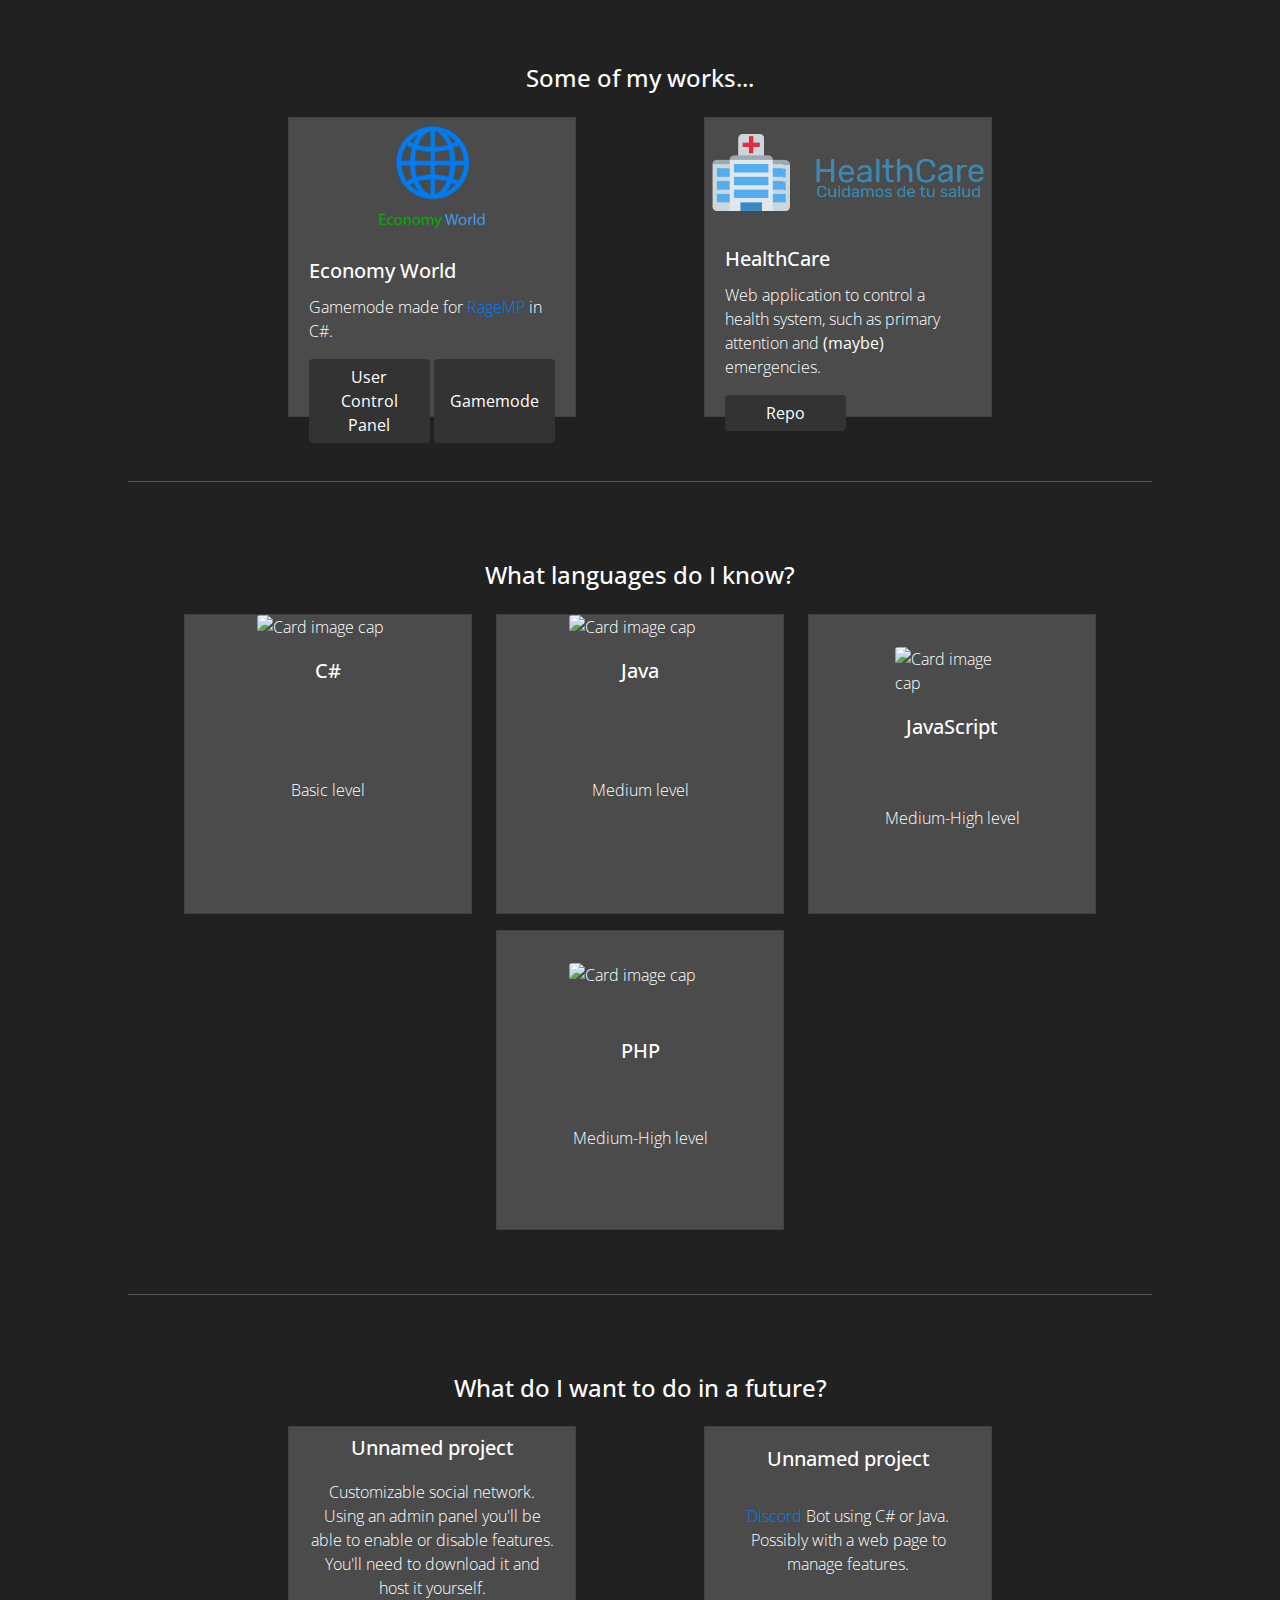
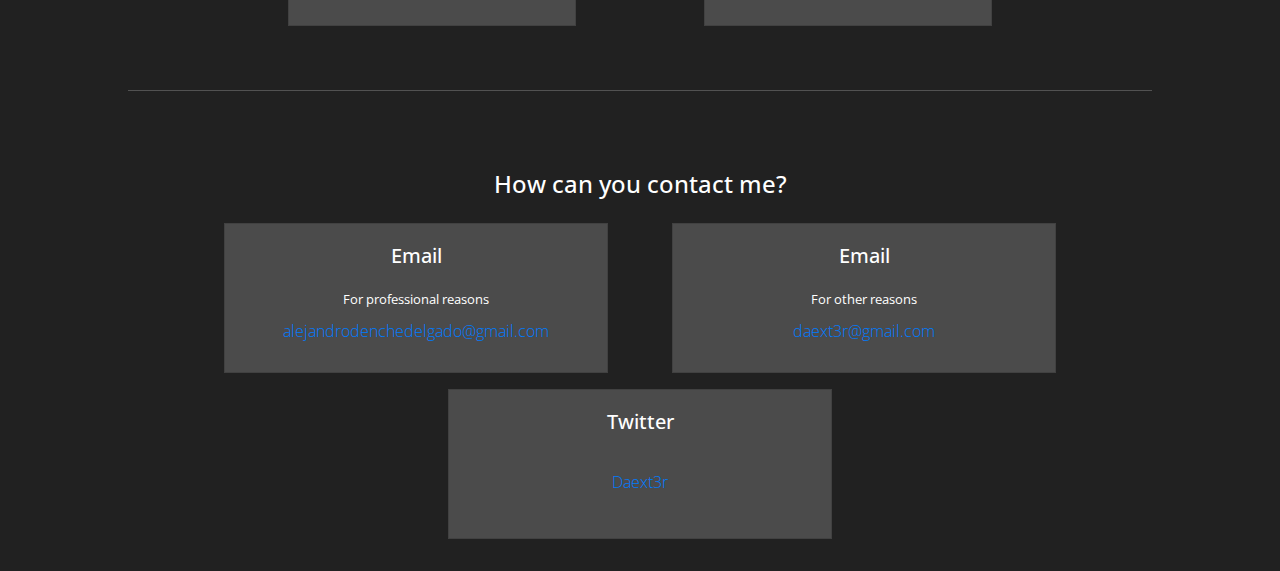
==== index.html @ b87055d0 "Modified responsive and added a contact section" ====
<!DOCTYPE html>
<html lang="en">

<head>
    <meta charset="UTF-8">
    <meta name="viewport" content="width=device-width, initial-scale=1.0">
    <meta http-equiv="X-UA-Compatible" content="ie=edge">
    <link href="https://fonts.googleapis.com/css?family=Open+Sans&display=swap" rel="stylesheet">
    <title>Alex D. - Daext3r</title>
    <!--jQuery library-->
    <script src="https://ajax.googleapis.com/ajax/libs/jquery/3.4.1/jquery.min.js"></script>

    <!--Bootstrap libraries-->
    <link rel="stylesheet" href="https://stackpath.bootstrapcdn.com/bootstrap/4.3.1/css/bootstrap.min.css"
        integrity="sha384-ggOyR0iXCbMQv3Xipma34MD+dH/1fQ784/j6cY/iJTQUOhcWr7x9JvoRxT2MZw1T" crossorigin="anonymous">
    <script src="https://cdnjs.cloudflare.com/ajax/libs/popper.js/1.14.7/umd/popper.min.js"
        integrity="sha384-UO2eT0CpHqdSJQ6hJty5KVphtPhzWj9WO1clHTMGa3JDZwrnQq4sF86dIHNDz0W1"
        crossorigin="anonymous"></script>

    <link rel="stylesheet" href="styles/styles.css">
</head>

<body>
    <div class="row">
        <h4 class="header">Some of my works...</h4>
        <div class="card work-card">
            <img class="card-img-top img-fluid" src="economyworld/img/EWLogo512.png" alt="Card image cap" id="ew-logo">
            <div class="card-body">
                <h5 class="card-title">Economy World</h5>
                <p class="card-text">Gamemode made for <a href="https://rage.mp">RageMP</a> in C#.</p>
                <a href="https://github.com/Daext3r/EconomyWorld-UCP" class="btn btn-primary">User Control Panel</a>
                <a href="https://github.com/Daext3r/EconomyWorld" class="btn btn-primary">Gamemode</a>
            </div>
        </div>

        <div class="card work-card">
            <img class="card-img-top img-fluid" src="img/hc-logo.png" alt="Card image cap" id="hc-logo">
            <div class="card-body">
                <h5 class="card-title">HealthCare</h5>
                <p class="card-text">Web application to control a health system, such as primary attention and
                    <b>(maybe)</b> emergencies.</p>
                <a href="https://github.com/Daext3r/HealthCare" class="btn btn-primary">Repo</a>
            </div>
        </div>
    </div>

    <div class="separator"></div>

    <div class="row">
        <h4 class="header">What languages do I know?</h4>
        <div class="card lang-card">
            <img class="card-img-top"
                src="https://upload.wikimedia.org/wikipedia/commons/thumb/4/4f/Csharp_Logo.png/245px-Csharp_Logo.png"
                alt="Card image cap">
            <div class="card-body">
                <h5 class="card-title">C#</h5>
                <p class="card-text">Basic level</p>
            </div>
        </div>

        <div class="card lang-card">
            <img class="card-img-top" src="https://i.blogs.es/8d2420/650_1000_java/1366_2000.png" alt="Card image cap">
            <div class="card-body">
                <h5 class="card-title">Java</h5>
                <p class="card-text">Medium level</p>
            </div>
        </div>

        <div class="card lang-card">
            <img class="card-img-top"
                src="https://upload.wikimedia.org/wikipedia/commons/thumb/9/99/Unofficial_JavaScript_logo_2.svg/1200px-Unofficial_JavaScript_logo_2.svg.png"
                alt="Card image cap" style="width: 40%; margin-top: 2em;">
            <div class="card-body">
                <h5 class="card-title">JavaScript</h5>
                <p class="card-text">Medium-High level</p>
            </div>
        </div>

        <div class="card lang-card">
            <img class="card-img-top"
                src="https://upload.wikimedia.org/wikipedia/commons/thumb/2/27/PHP-logo.svg/1200px-PHP-logo.svg.png"
                alt="Card image cap" style="margin-top: 2.0em; margin-bottom: 2em;">
            <div class="card-body">
                <h5 class="card-title">PHP</h5>
                <p class="card-text">Medium-High level</p>
            </div>
        </div>
    </div>

    <div class="separator"></div>

    <div class="row">
        <h4 class="d-block w-100 text-center">What do I want to do in a future?</h4>

        <div class="card project-card">
            <div class="card-body">
                <h5 class="card-title">Unnamed project</h5>
                <p class="card-text">Customizable social network. Using an admin panel you'll be able to enable or
                    disable features. You'll need to download it and host it yourself.</p>
            </div>
        </div>

        <div class="card project-card">
            <div class="card-body">
                <h5 class="card-title">Unnamed project</h5>
                <p class="card-text"><a href="https://discordapp.com">Discord</a> Bot using C# or Java. Possibly with a
                    web page to manage features.</p>
            </div>
        </div>
    </div>

    <div class="separator"></div>

    <div class="row">
        <h4 class="d-block w-100 text-center">How can you contact me?</h4>

        <div class="card contact-card">
            <div class="card-body">
                <h5 class="card-title">Email</h5>
                <small>For professional reasons</small>
                <p class="card-text">
                    <a href="mailto:alejandrodenchedelgado@gmail.com">alejandrodenchedelgado@gmail.com</a>
                </p>
            </div>
        </div>

        <div class="card contact-card">
            <div class="card-body">
                <h5 class="card-title">Email</h5>
                <small>For other reasons</small>
                <p class="card-text">
                    <a href="mailto:daext3r@gmail.com">daext3r@gmail.com</a>
                    
                </p>
            </div>
        </div>

        <div class="card contact-card">
            <div class="card-body">
                <h5 class="card-title">Twitter</h5>
                <p class="card-text">
                    <a href="https://twitter.com/Daext3r">Daext3r</a>
                </p>
            </div>
        </div>


    </div>
</body>

</html>
---- styles/styles.css ----
* {
    box-sizing: border-box;
    font-family: "Open Sans";
}

body {
    display: flex;
    align-items: center;
    justify-content: center;
    flex-wrap: wrap;
    height: 100vh;
    color: white;
    font-weight: lighter;
    background-color: #212121;
}

.row {
    display: flex;
    justify-content: space-evenly;
    align-items: center;
    width: 80vw;
    border-radius: 0.5em;
    flex-wrap: wrap;
    margin: 2em;
    padding: 2em;
}

.header {
    width: 100%;
    text-align: center;
}

.btn {
    width: 49%;
    display: flex;
    align-items: center;
    justify-content: center;
    flex-wrap: wrap;
    background-color: #333;
    border: 0;
}

.card-body {
    display: flex;
    justify-content: space-between;
    flex-wrap: wrap;
}

.card {
    width: 30%;
    margin-top: 1em;
    display: flex;
    align-items: center;
    background-color: #4b4b4b;
    border-radius: 0 !important;
}

img {
    display: block;
}

#ew-logo {
    width: 7em;
    margin: 0.3em;
}

#hc-logo {
    margin: 1em;
    width: 17em;
}

.lang-card, .project-card {
    display: flex;
    justify-content: center;
    align-items: center;
}

.lang-card img {
    width: 50%;
}

.work-card {
    height: 300px;
}

.lang-card .card-text, .lang-card .card-title, .project-card .card-text, .project-card .card-title {
    width: 100%;
    text-align: center;
    margin-bottom: 1em;
}

.lang-card {
    height: 300px;
}

.project-card {
    height: 200px;
}

.contact-card {
    display: flex;
    justify-content: center;
    align-items: center;
    height: 150px;
}

.contact-card h5 {
    width: 100%;
}

.contact-card small {
    width: 100%;
}

.contact-card .card-body,
.contact-card .card-text {
    width: 100%;
    text-align: center;
}
.separator {
    width: 80%;
    border-top: 1px solid rgb(82, 82, 82);
    height: 1em;
}


@media only screen and (max-width: 1420px) {
    .contact-card {
        width: 40%;
    }
}

@media only screen and (max-width: 1200px) {
    .card {
        width: 60% !important;
        margin-top: 1em;
    }
}

@media only screen and (max-width: 650px) {
    .card {
        width: 100% !important;
    }

    #hc-logo {
        width: 90% !important;
    }
}

@media only screen and (max-width: 470px) {
    .work-card {
        height: 400px;
    }
    .btn {
        width: 90%;
        margin-top: 1em;
    }
}

@media only screen and (min-width: 300px) and (max-width: 440px) {
    .project-card {
        height: 350px;
    }
}
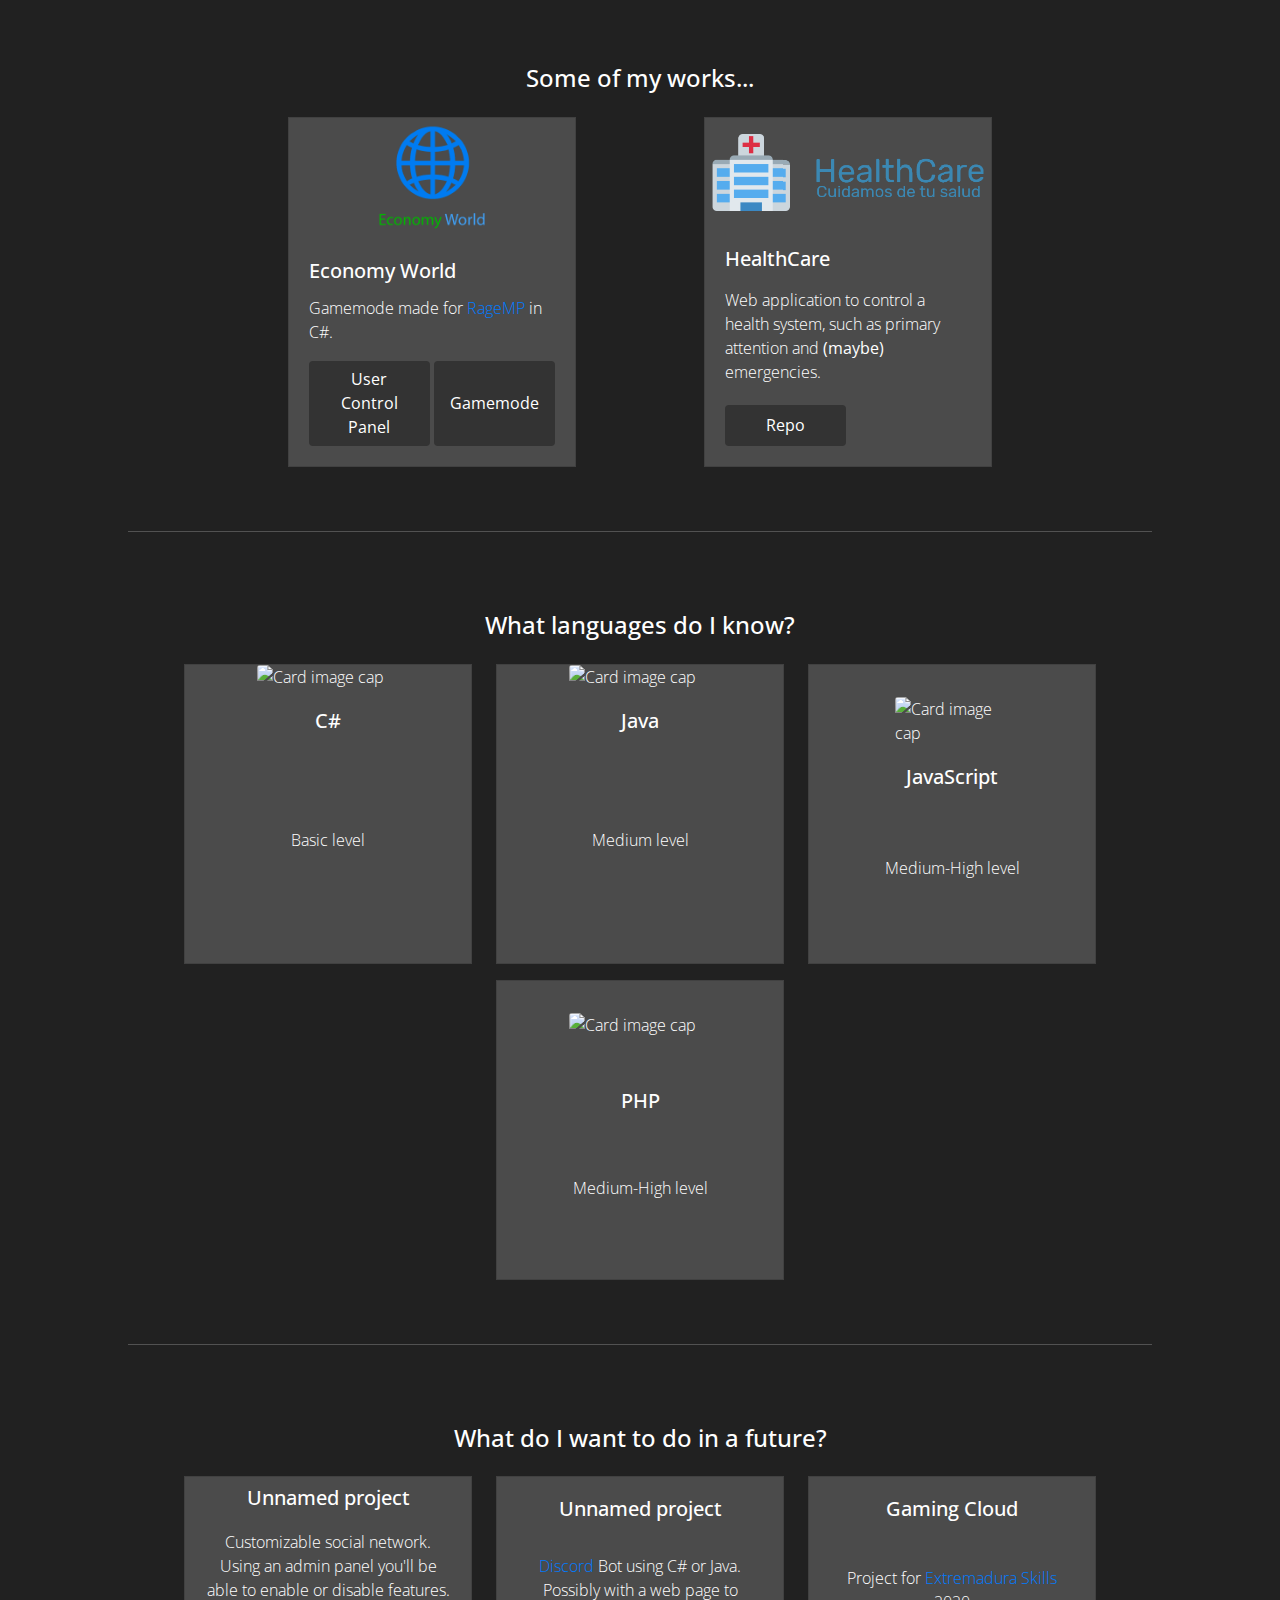
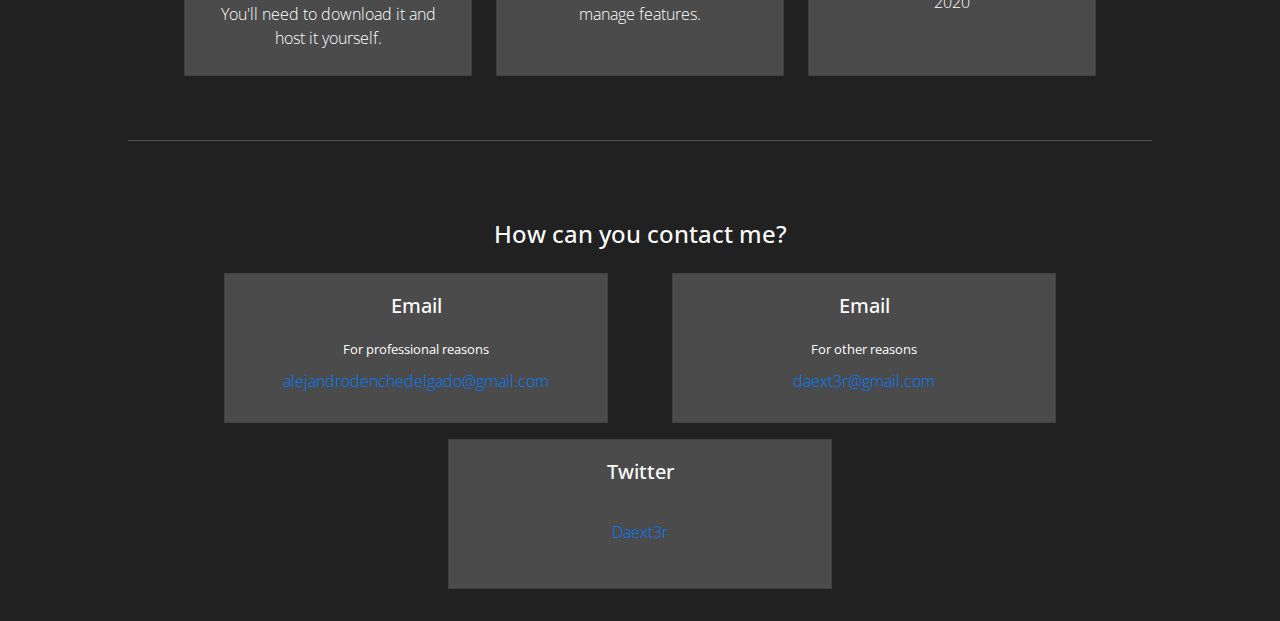
==== commit e54ac8d6: "Removed old files and created a new card" ====
--- a/index.html
+++ b/index.html
@@ -24,7 +24,7 @@
     <div class="row">
         <h4 class="header">Some of my works...</h4>
         <div class="card work-card">
-            <img class="card-img-top img-fluid" src="economyworld/img/EWLogo512.png" alt="Card image cap" id="ew-logo">
+            <img class="card-img-top img-fluid" src="img/EWLogo512.png" alt="Card image cap" id="ew-logo">
             <div class="card-body">
                 <h5 class="card-title">Economy World</h5>
                 <p class="card-text">Gamemode made for <a href="https://rage.mp">RageMP</a> in C#.</p>
@@ -107,7 +107,16 @@
                     web page to manage features.</p>
             </div>
         </div>
+
+        <div class="card project-card">
+            <div class="card-body">
+                <h5 class="card-title">Gaming Cloud</h5>
+                <p class="card-text">Project for <a href="https://www.educarex.es/fp/Extremaduraskills.html">Extremadura Skills</a> 2020</p>
+            </div>
+        </div>
     </div>
+
+
 
     <div class="separator"></div>
 
@@ -130,7 +139,7 @@
                 <small>For other reasons</small>
                 <p class="card-text">
                     <a href="mailto:daext3r@gmail.com">daext3r@gmail.com</a>
-                    
+
                 </p>
             </div>
         </div>
--- a/styles/styles.css
+++ b/styles/styles.css
@@ -97,6 +97,7 @@
     height: 200px;
 }
 
+
 .contact-card {
     display: flex;
     justify-content: center;
@@ -161,4 +162,11 @@
     .project-card {
         height: 350px;
     }
+}
+
+
+@media only screen and (min-width: 1201px) and (max-width: 1399px) {
+    .work-card {
+        height: 350px;
+    }
 }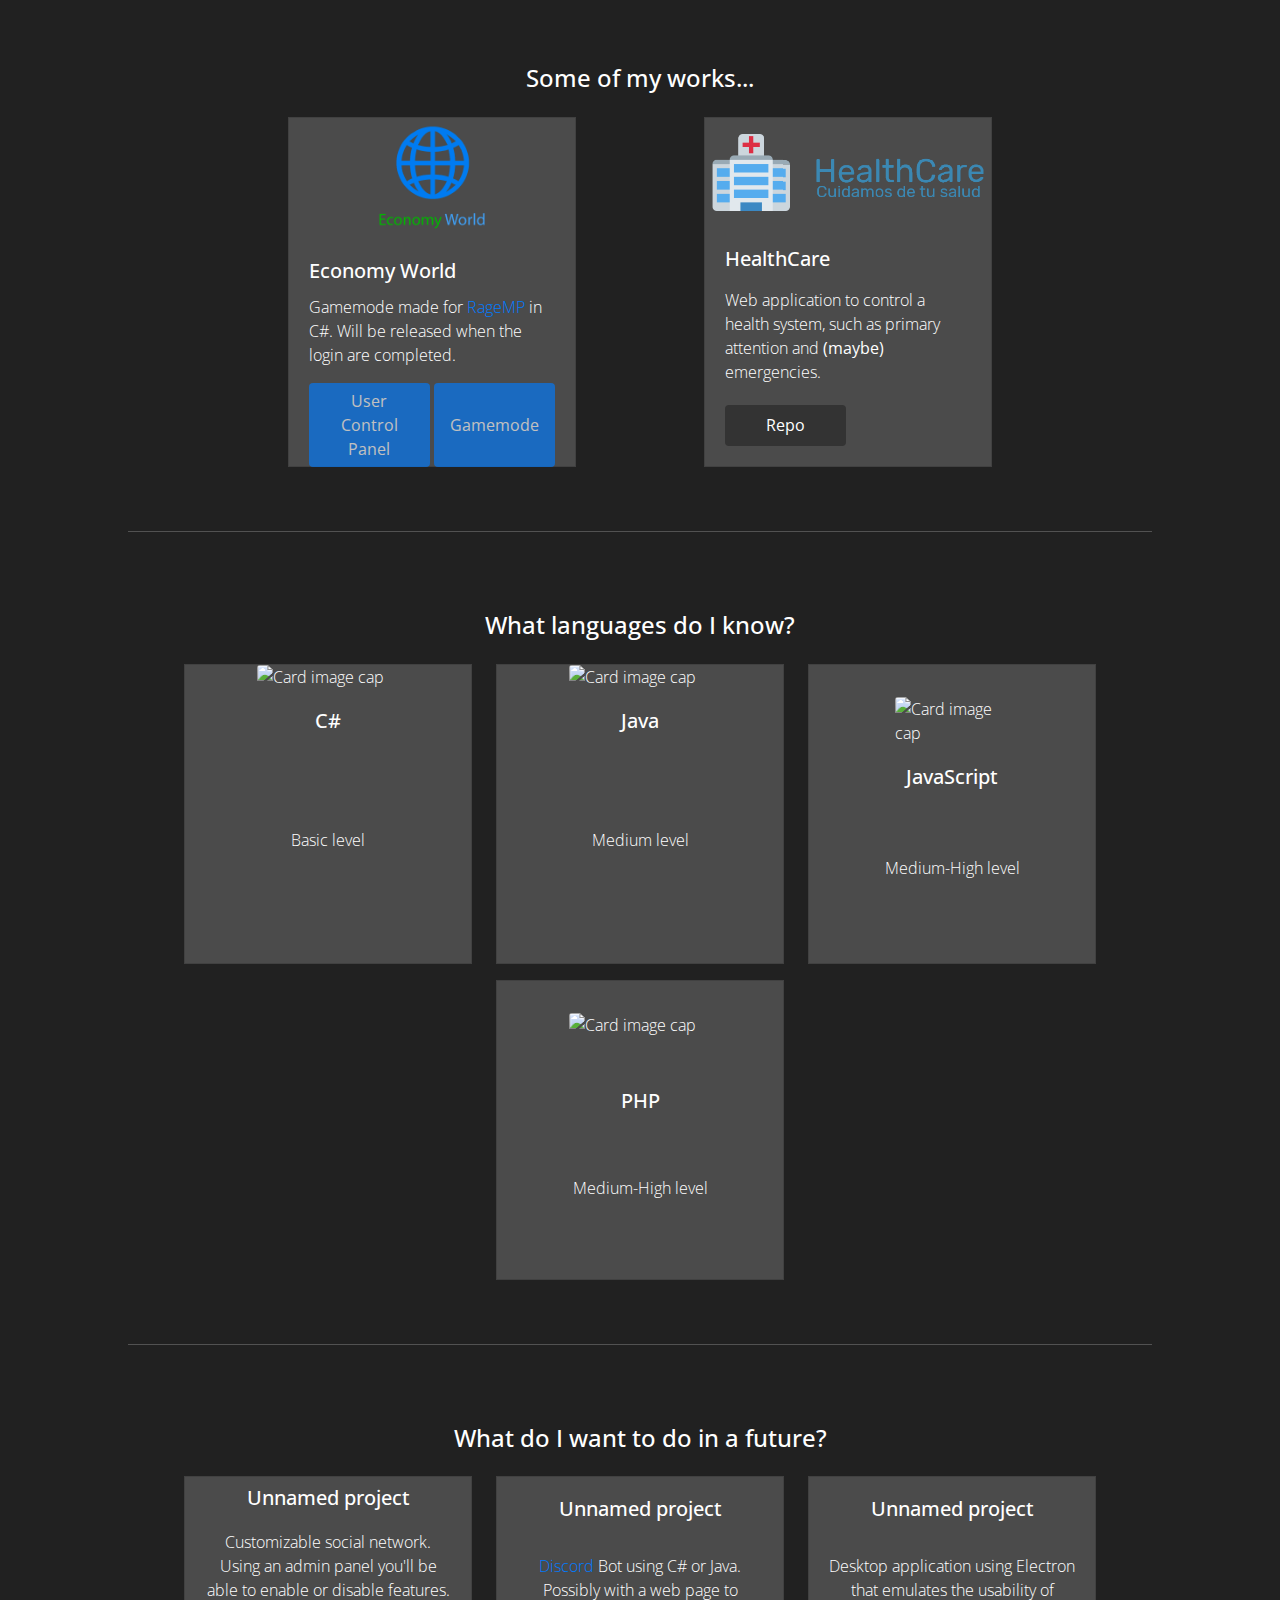
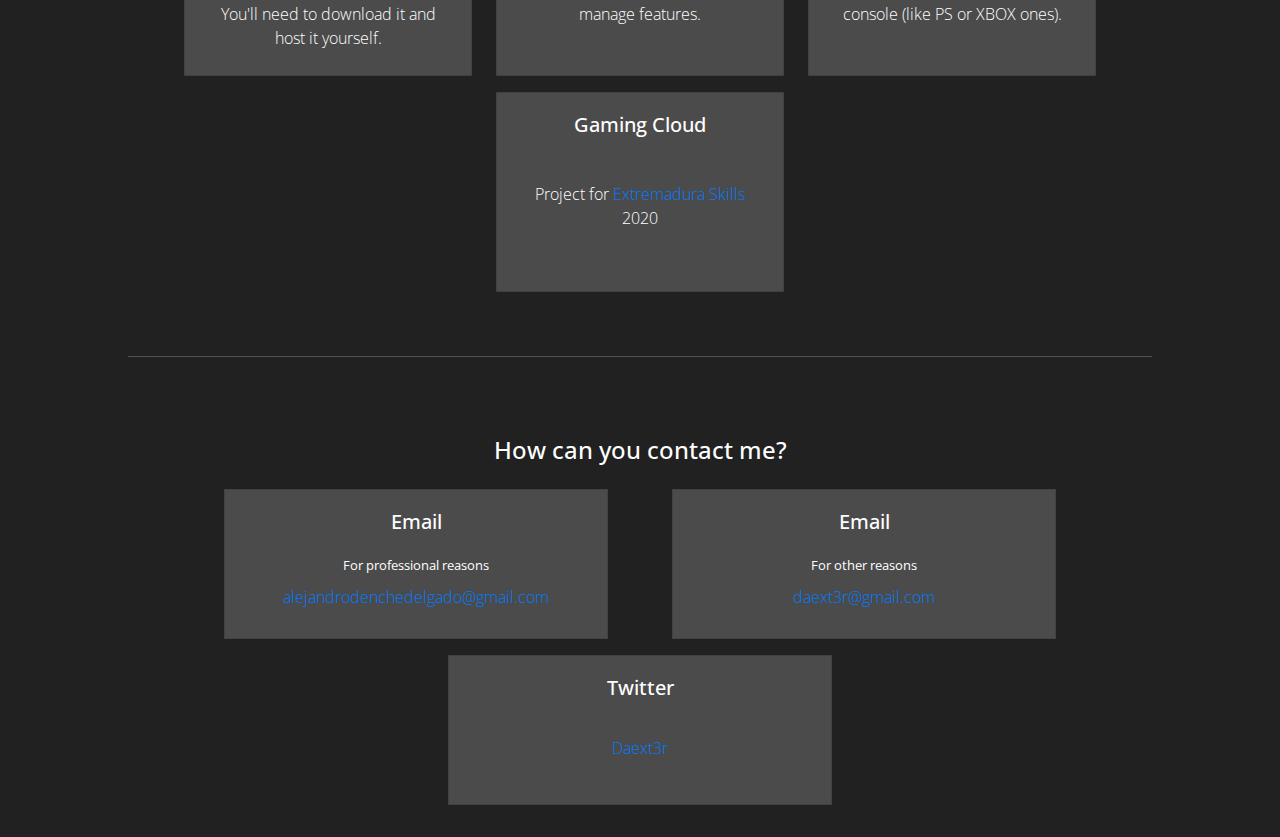
==== commit 45b5f44e: "Updated web" ====
--- a/index.html
+++ b/index.html
@@ -2,159 +2,168 @@
 <html lang="en">
 
 <head>
-    <meta charset="UTF-8">
-    <meta name="viewport" content="width=device-width, initial-scale=1.0">
-    <meta http-equiv="X-UA-Compatible" content="ie=edge">
-    <link href="https://fonts.googleapis.com/css?family=Open+Sans&display=swap" rel="stylesheet">
-    <title>Alex D. - Daext3r</title>
-    <!--jQuery library-->
-    <script src="https://ajax.googleapis.com/ajax/libs/jquery/3.4.1/jquery.min.js"></script>
+   <meta charset="UTF-8">
+   <meta name="viewport" content="width=device-width, initial-scale=1.0">
+   <meta http-equiv="X-UA-Compatible" content="ie=edge">
+   <link href="https://fonts.googleapis.com/css?family=Open+Sans&display=swap" rel="stylesheet">
+   <title>Alex D. - Daext3r</title>
+   <!--jQuery library-->
+   <script src="https://ajax.googleapis.com/ajax/libs/jquery/3.4.1/jquery.min.js"></script>
 
-    <!--Bootstrap libraries-->
-    <link rel="stylesheet" href="https://stackpath.bootstrapcdn.com/bootstrap/4.3.1/css/bootstrap.min.css"
-        integrity="sha384-ggOyR0iXCbMQv3Xipma34MD+dH/1fQ784/j6cY/iJTQUOhcWr7x9JvoRxT2MZw1T" crossorigin="anonymous">
-    <script src="https://cdnjs.cloudflare.com/ajax/libs/popper.js/1.14.7/umd/popper.min.js"
-        integrity="sha384-UO2eT0CpHqdSJQ6hJty5KVphtPhzWj9WO1clHTMGa3JDZwrnQq4sF86dIHNDz0W1"
-        crossorigin="anonymous"></script>
+   <!--Bootstrap libraries-->
+   <link rel="stylesheet" href="https://stackpath.bootstrapcdn.com/bootstrap/4.3.1/css/bootstrap.min.css"
+      integrity="sha384-ggOyR0iXCbMQv3Xipma34MD+dH/1fQ784/j6cY/iJTQUOhcWr7x9JvoRxT2MZw1T" crossorigin="anonymous">
+   <script src="https://cdnjs.cloudflare.com/ajax/libs/popper.js/1.14.7/umd/popper.min.js"
+      integrity="sha384-UO2eT0CpHqdSJQ6hJty5KVphtPhzWj9WO1clHTMGa3JDZwrnQq4sF86dIHNDz0W1"
+      crossorigin="anonymous"></script>
 
-    <link rel="stylesheet" href="styles/styles.css">
+   <link rel="stylesheet" href="styles/styles.css">
 </head>
 
 <body>
-    <div class="row">
-        <h4 class="header">Some of my works...</h4>
-        <div class="card work-card">
-            <img class="card-img-top img-fluid" src="img/EWLogo512.png" alt="Card image cap" id="ew-logo">
-            <div class="card-body">
-                <h5 class="card-title">Economy World</h5>
-                <p class="card-text">Gamemode made for <a href="https://rage.mp">RageMP</a> in C#.</p>
-                <a href="https://github.com/Daext3r/EconomyWorld-UCP" class="btn btn-primary">User Control Panel</a>
-                <a href="https://github.com/Daext3r/EconomyWorld" class="btn btn-primary">Gamemode</a>
-            </div>
-        </div>
+   <div class="row">
+      <h4 class="header">Some of my works...</h4>
+      <div class="card work-card">
+         <img class="card-img-top img-fluid" src="img/EWLogo512.png" alt="Card image cap" id="ew-logo">
+         <div class="card-body">
+            <h5 class="card-title">Economy World</h5>
+            <p class="card-text">Gamemode made for <a href="https://rage.mp">RageMP</a> in C#. Will be released when the login are completed.</p>
+            <a href="https://github.com/Daext3r/EconomyWorld-UCP" class="btn btn-primary disabled">User Control Panel</a>
+            <a href="https://github.com/Daext3r/EconomyWorld" class="btn btn-primary disabled">Gamemode</a>
+         </div>
+      </div>
 
-        <div class="card work-card">
-            <img class="card-img-top img-fluid" src="img/hc-logo.png" alt="Card image cap" id="hc-logo">
-            <div class="card-body">
-                <h5 class="card-title">HealthCare</h5>
-                <p class="card-text">Web application to control a health system, such as primary attention and
-                    <b>(maybe)</b> emergencies.</p>
-                <a href="https://github.com/Daext3r/HealthCare" class="btn btn-primary">Repo</a>
-            </div>
-        </div>
-    </div>
+      <div class="card work-card">
+         <img class="card-img-top img-fluid" src="img/hc-logo.png" alt="Card image cap" id="hc-logo">
+         <div class="card-body">
+            <h5 class="card-title">HealthCare</h5>
+            <p class="card-text">Web application to control a health system, such as primary attention and
+               <b>(maybe)</b> emergencies.</p>
+            <a href="https://github.com/Daext3r/HealthCare" class="btn btn-primary i">Repo</a>
+         </div>
+      </div>
+   </div>
 
-    <div class="separator"></div>
+   <div class="separator"></div>
 
-    <div class="row">
-        <h4 class="header">What languages do I know?</h4>
-        <div class="card lang-card">
-            <img class="card-img-top"
-                src="https://upload.wikimedia.org/wikipedia/commons/thumb/4/4f/Csharp_Logo.png/245px-Csharp_Logo.png"
-                alt="Card image cap">
-            <div class="card-body">
-                <h5 class="card-title">C#</h5>
-                <p class="card-text">Basic level</p>
-            </div>
-        </div>
+   <div class="row">
+      <h4 class="header">What languages do I know?</h4>
+      <div class="card lang-card">
+         <img class="card-img-top"
+            src="https://upload.wikimedia.org/wikipedia/commons/thumb/4/4f/Csharp_Logo.png/245px-Csharp_Logo.png"
+            alt="Card image cap">
+         <div class="card-body">
+            <h5 class="card-title">C#</h5>
+            <p class="card-text">Basic level</p>
+         </div>
+      </div>
 
-        <div class="card lang-card">
-            <img class="card-img-top" src="https://i.blogs.es/8d2420/650_1000_java/1366_2000.png" alt="Card image cap">
-            <div class="card-body">
-                <h5 class="card-title">Java</h5>
-                <p class="card-text">Medium level</p>
-            </div>
-        </div>
+      <div class="card lang-card">
+         <img class="card-img-top" src="https://i.blogs.es/8d2420/650_1000_java/1366_2000.png" alt="Card image cap">
+         <div class="card-body">
+            <h5 class="card-title">Java</h5>
+            <p class="card-text">Medium level</p>
+         </div>
+      </div>
 
-        <div class="card lang-card">
-            <img class="card-img-top"
-                src="https://upload.wikimedia.org/wikipedia/commons/thumb/9/99/Unofficial_JavaScript_logo_2.svg/1200px-Unofficial_JavaScript_logo_2.svg.png"
-                alt="Card image cap" style="width: 40%; margin-top: 2em;">
-            <div class="card-body">
-                <h5 class="card-title">JavaScript</h5>
-                <p class="card-text">Medium-High level</p>
-            </div>
-        </div>
+      <div class="card lang-card">
+         <img class="card-img-top"
+            src="https://upload.wikimedia.org/wikipedia/commons/thumb/9/99/Unofficial_JavaScript_logo_2.svg/1200px-Unofficial_JavaScript_logo_2.svg.png"
+            alt="Card image cap" style="width: 40%; margin-top: 2em;">
+         <div class="card-body">
+            <h5 class="card-title">JavaScript</h5>
+            <p class="card-text">Medium-High level</p>
+         </div>
+      </div>
 
-        <div class="card lang-card">
-            <img class="card-img-top"
-                src="https://upload.wikimedia.org/wikipedia/commons/thumb/2/27/PHP-logo.svg/1200px-PHP-logo.svg.png"
-                alt="Card image cap" style="margin-top: 2.0em; margin-bottom: 2em;">
-            <div class="card-body">
-                <h5 class="card-title">PHP</h5>
-                <p class="card-text">Medium-High level</p>
-            </div>
-        </div>
-    </div>
+      <div class="card lang-card">
+         <img class="card-img-top"
+            src="https://upload.wikimedia.org/wikipedia/commons/thumb/2/27/PHP-logo.svg/1200px-PHP-logo.svg.png"
+            alt="Card image cap" style="margin-top: 2.0em; margin-bottom: 2em;">
+         <div class="card-body">
+            <h5 class="card-title">PHP</h5>
+            <p class="card-text">Medium-High level</p>
+         </div>
+      </div>
+   </div>
 
-    <div class="separator"></div>
+   <div class="separator"></div>
 
-    <div class="row">
-        <h4 class="d-block w-100 text-center">What do I want to do in a future?</h4>
+   <div class="row">
+      <h4 class="d-block w-100 text-center">What do I want to do in a future?</h4>
 
-        <div class="card project-card">
-            <div class="card-body">
-                <h5 class="card-title">Unnamed project</h5>
-                <p class="card-text">Customizable social network. Using an admin panel you'll be able to enable or
-                    disable features. You'll need to download it and host it yourself.</p>
-            </div>
-        </div>
+      <div class="card project-card">
+         <div class="card-body">
+            <h5 class="card-title">Unnamed project</h5>
+            <p class="card-text">Customizable social network. Using an admin panel you'll be able to enable or
+               disable features. You'll need to download it and host it yourself.</p>
+         </div>
+      </div>
 
-        <div class="card project-card">
-            <div class="card-body">
-                <h5 class="card-title">Unnamed project</h5>
-                <p class="card-text"><a href="https://discordapp.com">Discord</a> Bot using C# or Java. Possibly with a
-                    web page to manage features.</p>
-            </div>
-        </div>
+      <div class="card project-card">
+         <div class="card-body">
+            <h5 class="card-title">Unnamed project</h5>
+            <p class="card-text"><a href="https://discordapp.com">Discord</a> Bot using C# or Java. Possibly with a
+               web page to manage features.</p>
+         </div>
+      </div>
 
-        <div class="card project-card">
-            <div class="card-body">
-                <h5 class="card-title">Gaming Cloud</h5>
-                <p class="card-text">Project for <a href="https://www.educarex.es/fp/Extremaduraskills.html">Extremadura Skills</a> 2020</p>
-            </div>
-        </div>
-    </div>
+      <div class="card project-card">
+         <div class="card-body">
+            <h5 class="card-title">Unnamed project</h5>
+            <p class="card-text">Desktop application using Electron that emulates the usability of console (like PS or
+               XBOX ones).</p>
+         </div>
+      </div>
+
+      <div class="card project-card">
+         <div class="card-body">
+            <h5 class="card-title">Gaming Cloud</h5>
+            <p class="card-text">Project for <a href="https://www.educarex.es/fp/Extremaduraskills.html">Extremadura
+                  Skills</a> 2020</p>
+         </div>
+      </div>
+
+   </div>
 
 
+   <div class="separator"></div>
 
-    <div class="separator"></div>
+   <div class="row">
+      <h4 class="d-block w-100 text-center">How can you contact me?</h4>
 
-    <div class="row">
-        <h4 class="d-block w-100 text-center">How can you contact me?</h4>
+      <div class="card contact-card">
+         <div class="card-body">
+            <h5 class="card-title">Email</h5>
+            <small>For professional reasons</small>
+            <p class="card-text">
+               <a href="mailto:alejandrodenchedelgado@gmail.com">alejandrodenchedelgado@gmail.com</a>
+            </p>
+         </div>
+      </div>
 
-        <div class="card contact-card">
-            <div class="card-body">
-                <h5 class="card-title">Email</h5>
-                <small>For professional reasons</small>
-                <p class="card-text">
-                    <a href="mailto:alejandrodenchedelgado@gmail.com">alejandrodenchedelgado@gmail.com</a>
-                </p>
-            </div>
-        </div>
+      <div class="card contact-card">
+         <div class="card-body">
+            <h5 class="card-title">Email</h5>
+            <small>For other reasons</small>
+            <p class="card-text">
+               <a href="mailto:daext3r@gmail.com">daext3r@gmail.com</a>
 
-        <div class="card contact-card">
-            <div class="card-body">
-                <h5 class="card-title">Email</h5>
-                <small>For other reasons</small>
-                <p class="card-text">
-                    <a href="mailto:daext3r@gmail.com">daext3r@gmail.com</a>
+            </p>
+         </div>
+      </div>
 
-                </p>
-            </div>
-        </div>
-
-        <div class="card contact-card">
-            <div class="card-body">
-                <h5 class="card-title">Twitter</h5>
-                <p class="card-text">
-                    <a href="https://twitter.com/Daext3r">Daext3r</a>
-                </p>
-            </div>
-        </div>
+      <div class="card contact-card">
+         <div class="card-body">
+            <h5 class="card-title">Twitter</h5>
+            <p class="card-text">
+               <a href="https://twitter.com/Daext3r">Daext3r</a>
+            </p>
+         </div>
+      </div>
 
 
-    </div>
+   </div>
 </body>
 
 </html>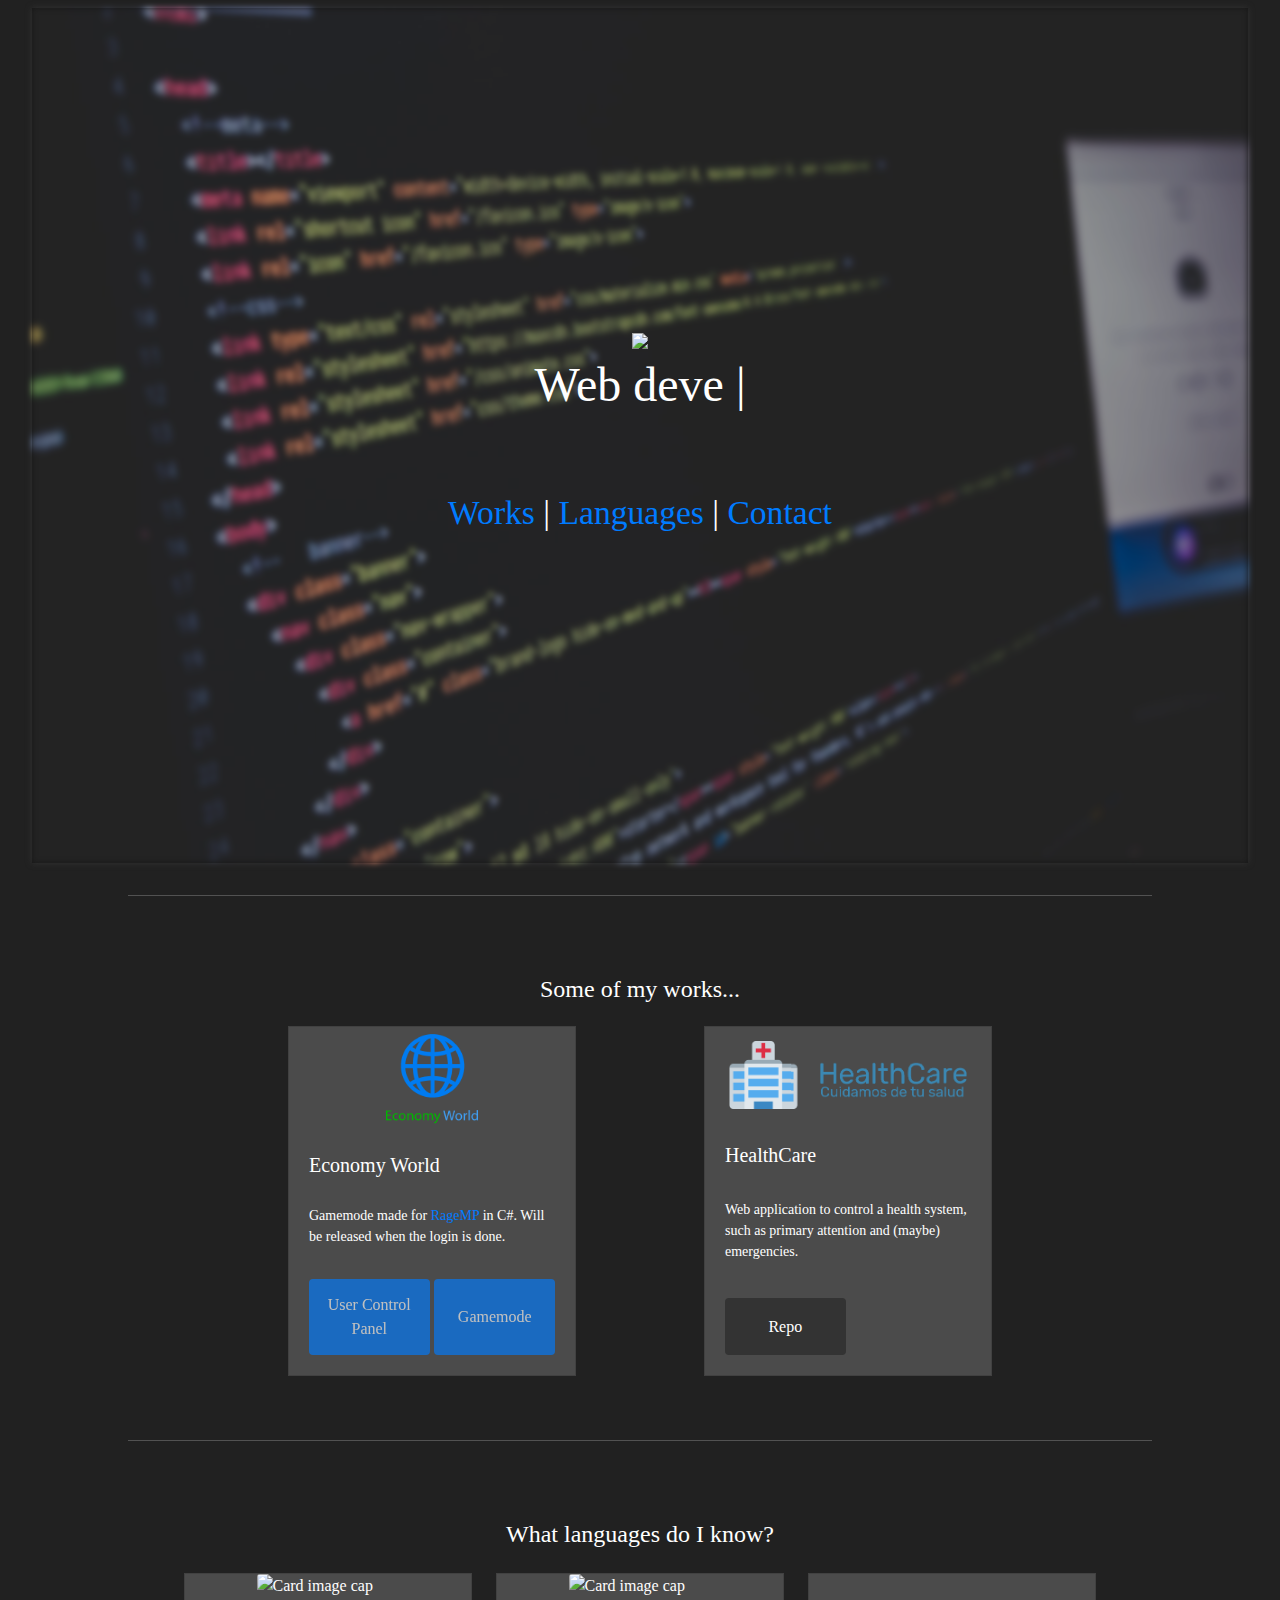
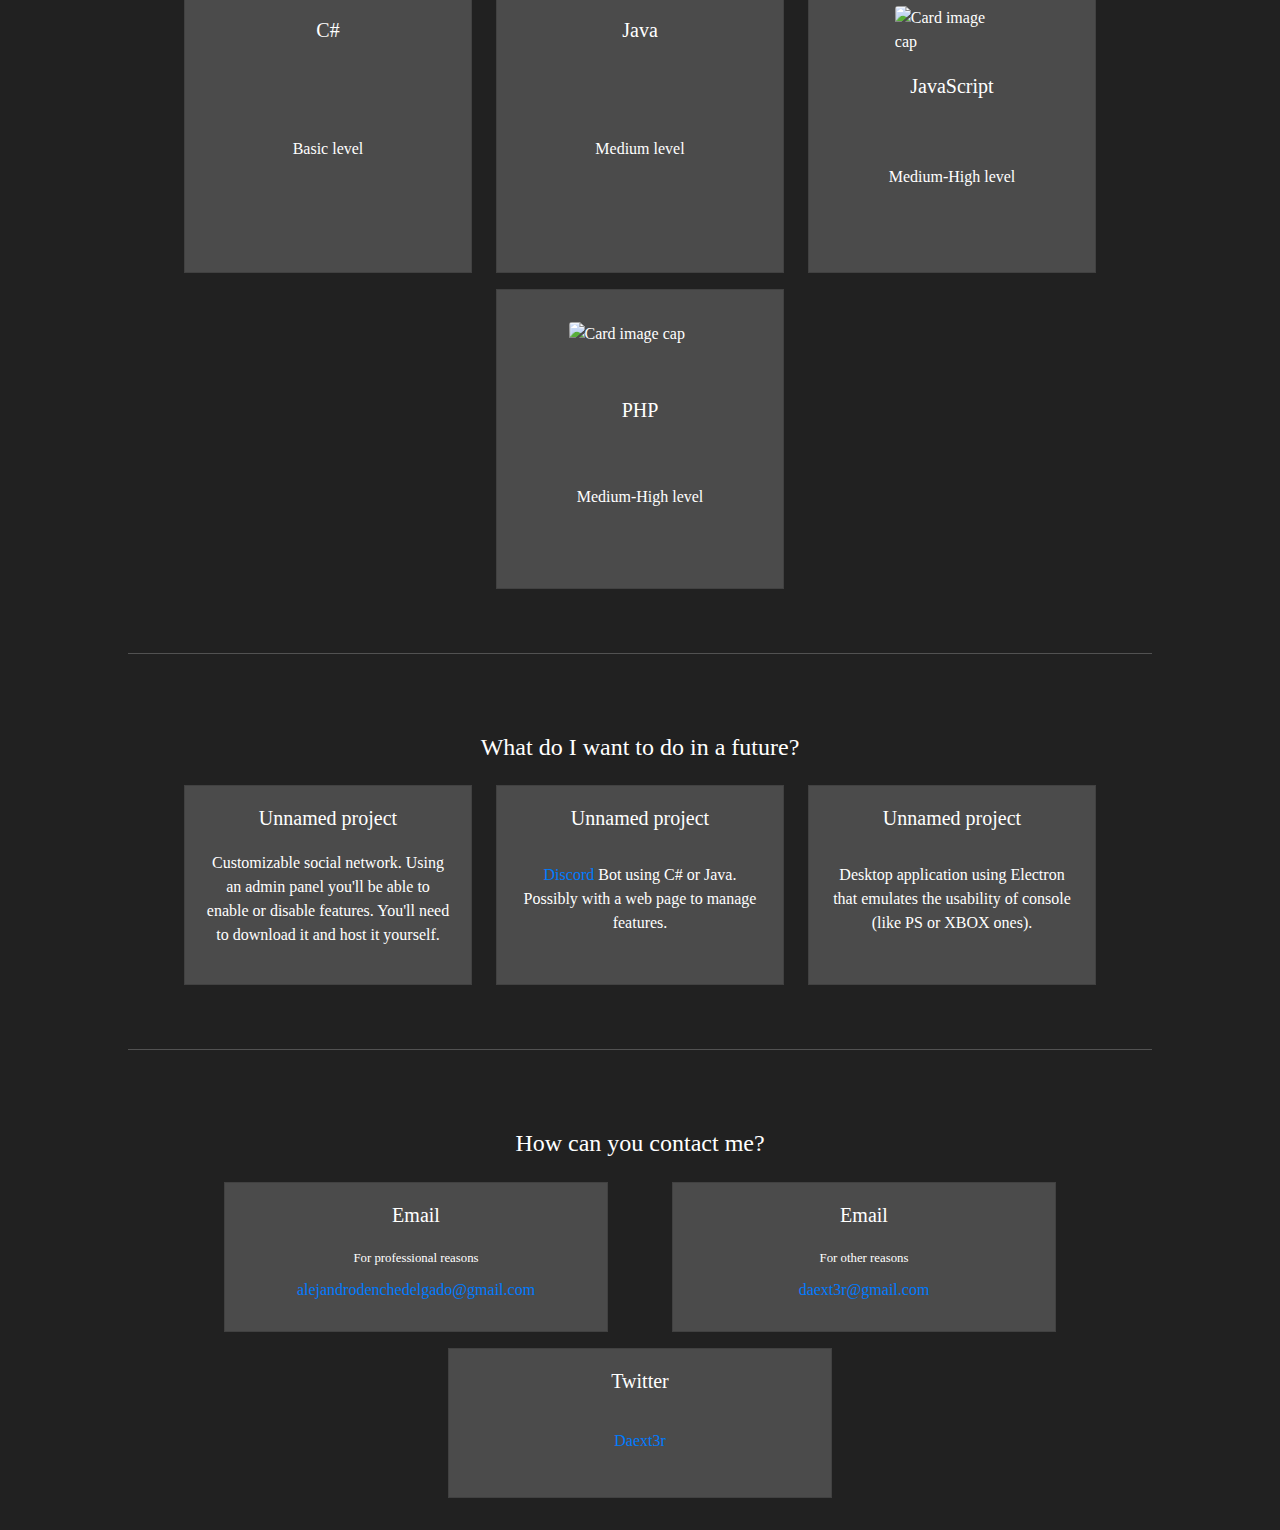
==== commit 964ebd27: "Updated page" ====
--- a/index.html
+++ b/index.html
@@ -7,8 +7,6 @@
    <meta http-equiv="X-UA-Compatible" content="ie=edge">
    <link href="https://fonts.googleapis.com/css?family=Open+Sans&display=swap" rel="stylesheet">
    <title>Alex D. - Daext3r</title>
-   <!--jQuery library-->
-   <script src="https://ajax.googleapis.com/ajax/libs/jquery/3.4.1/jquery.min.js"></script>
 
    <!--Bootstrap libraries-->
    <link rel="stylesheet" href="https://stackpath.bootstrapcdn.com/bootstrap/4.3.1/css/bootstrap.min.css"
@@ -18,17 +16,37 @@
       crossorigin="anonymous"></script>
 
    <link rel="stylesheet" href="styles/styles.css">
+   <link rel="icon" href="img/DexSoft_Logo_512.png">
+
+   <script src="scripts/index.js"></script>
 </head>
 
 <body>
-   <div class="row">
+   <div class="row home">
+      <img class="background-blur" src="./img/background.jpg">
+
+      <div class="content">
+         <img src="img/Logo_512x250_sin_fondo_invertido.png">
+         <div class="w-100 text-center">
+            <span id="home-text"></span>
+            <span class="cursor">|</span>
+         </div>
+         <div class="sections"><a href="#works">Works</a> | <a href="#languages">Languages</a> | <a href="#contact">Contact</a></div>
+      </div>
+   </div>
+
+   <div class="separator"></div>
+
+   <div class="row" id="works">
       <h4 class="header">Some of my works...</h4>
       <div class="card work-card">
          <img class="card-img-top img-fluid" src="img/EWLogo512.png" alt="Card image cap" id="ew-logo">
          <div class="card-body">
             <h5 class="card-title">Economy World</h5>
-            <p class="card-text">Gamemode made for <a href="https://rage.mp">RageMP</a> in C#. Will be released when the login are completed.</p>
-            <a href="https://github.com/Daext3r/EconomyWorld-UCP" class="btn btn-primary disabled">User Control Panel</a>
+            <p class="card-text">Gamemode made for <a href="https://rage.mp">RageMP</a> in C#. Will be released when the
+               login is done.</p>
+            <a href="https://github.com/Daext3r/EconomyWorld-UCP" class="btn btn-primary disabled">User Control
+               Panel</a>
             <a href="https://github.com/Daext3r/EconomyWorld" class="btn btn-primary disabled">Gamemode</a>
          </div>
       </div>
@@ -46,7 +64,7 @@
 
    <div class="separator"></div>
 
-   <div class="row">
+   <div class="row" id="languages">
       <h4 class="header">What languages do I know?</h4>
       <div class="card lang-card">
          <img class="card-img-top"
@@ -116,20 +134,12 @@
          </div>
       </div>
 
-      <div class="card project-card">
-         <div class="card-body">
-            <h5 class="card-title">Gaming Cloud</h5>
-            <p class="card-text">Project for <a href="https://www.educarex.es/fp/Extremaduraskills.html">Extremadura
-                  Skills</a> 2020</p>
-         </div>
-      </div>
-
    </div>
 
 
    <div class="separator"></div>
 
-   <div class="row">
+   <div class="row" id="contact">
       <h4 class="d-block w-100 text-center">How can you contact me?</h4>
 
       <div class="card contact-card">
--- a/styles/styles.css
+++ b/styles/styles.css
@@ -1,172 +1,220 @@
 * {
-    box-sizing: border-box;
-    font-family: "Open Sans";
+   box-sizing: border-box;
+   font-family: "Segoe UI";
+}
+
+html {
+   scroll-behavior: smooth;
 }
 
 body {
-    display: flex;
-    align-items: center;
-    justify-content: center;
-    flex-wrap: wrap;
-    height: 100vh;
-    color: white;
-    font-weight: lighter;
-    background-color: #212121;
+   display: flex;
+   align-items: center;
+   justify-content: center;
+   flex-wrap: wrap;
+   height: 100vh;
+   color: white;
+   font-weight: lighter;
+   background-color: #212121;
+}
+
+body::-webkit-scrollbar {
+   display: none;
 }
 
 .row {
-    display: flex;
-    justify-content: space-evenly;
-    align-items: center;
-    width: 80vw;
-    border-radius: 0.5em;
-    flex-wrap: wrap;
-    margin: 2em;
-    padding: 2em;
+   display: flex;
+   justify-content: space-evenly;
+   align-items: center;
+   width: 80vw;
+   border-radius: 0.5em;
+   flex-wrap: wrap;
+   margin: 2em;
+   padding: 2em;
 }
 
 .header {
-    width: 100%;
-    text-align: center;
+   width: 100%;
+   text-align: center;
 }
 
 .btn {
-    width: 49%;
-    display: flex;
-    align-items: center;
-    justify-content: center;
-    flex-wrap: wrap;
-    background-color: #333;
-    border: 0;
+   width: 49%;
+   display: flex;
+   align-items: center;
+   justify-content: center;
+   flex-wrap: wrap;
+   background-color: #333;
+   border: 0;
 }
 
 .card-body {
-    display: flex;
-    justify-content: space-between;
-    flex-wrap: wrap;
+   display: flex;
+   justify-content: space-between;
+   flex-wrap: wrap;
 }
 
 .card {
-    width: 30%;
-    margin-top: 1em;
-    display: flex;
-    align-items: center;
-    background-color: #4b4b4b;
-    border-radius: 0 !important;
+   width: 30%;
+   margin-top: 1em;
+   display: flex;
+   align-items: center;
+   background-color: #4b4b4b;
+   border-radius: 0 !important;
 }
 
 img {
-    display: block;
+   display: block;
 }
 
 #ew-logo {
-    width: 7em;
-    margin: 0.3em;
+   width: 7em;
+   margin: 0.3em;
 }
 
 #hc-logo {
-    margin: 1em;
-    width: 17em;
+   margin: 1em;
+   width: 17em;
 }
 
 .lang-card, .project-card {
-    display: flex;
-    justify-content: center;
-    align-items: center;
+   display: flex;
+   justify-content: center;
+   align-items: center;
 }
 
 .lang-card img {
-    width: 50%;
+   width: 50%;
 }
 
 .work-card {
-    height: 300px;
+   height: 300px;
+   font-size: 14px;
 }
 
 .lang-card .card-text, .lang-card .card-title, .project-card .card-text, .project-card .card-title {
-    width: 100%;
-    text-align: center;
-    margin-bottom: 1em;
+   width: 100%;
+   text-align: center;
+   margin-bottom: 1em;
 }
 
 .lang-card {
-    height: 300px;
+   height: 300px;
 }
 
 .project-card {
-    height: 200px;
-}
-
+   height: 200px;
+}
 
 .contact-card {
-    display: flex;
-    justify-content: center;
-    align-items: center;
-    height: 150px;
+   display: flex;
+   justify-content: center;
+   align-items: center;
+   height: 150px;
 }
 
 .contact-card h5 {
-    width: 100%;
+   width: 100%;
 }
 
 .contact-card small {
-    width: 100%;
-}
-
-.contact-card .card-body,
-.contact-card .card-text {
-    width: 100%;
-    text-align: center;
-}
+   width: 100%;
+}
+
+.contact-card .card-body, .contact-card .card-text {
+   width: 100%;
+   text-align: center;
+}
+
 .separator {
-    width: 80%;
-    border-top: 1px solid rgb(82, 82, 82);
-    height: 1em;
-}
-
+   width: 80%;
+   border-top: 1px solid rgb(82, 82, 82);
+   height: 1em;
+}
+
+.home {
+   height: 95vh;
+   width: 100vw;
+   border-radius: 0!important;
+   margin-top: 0.5em;
+   position: relative;
+}
+
+.background-blur {
+   display: inline-block;
+   width: 100%;
+   height: 100%;
+   position: absolute;
+   filter: blur(3px);
+}
+
+.content {
+   font-weight: 250;
+   font-size: 3em;
+   background-color: rgba(0, 0, 0, 0.300);
+   position: absolute;
+   width: 100%;
+   height: 100%;
+   display: flex;
+   align-content: center!important;
+   flex-wrap: wrap;
+   justify-content: center;
+}
+
+.cursor {
+   display: inline-block;
+   vertical-align: baseline;
+}
+
+.opacity {
+   opacity: 0;
+}
+
+.sections {
+   margin-top: 2em;
+   font-size: 0.7em;
+}
 
 @media only screen and (max-width: 1420px) {
-    .contact-card {
-        width: 40%;
-    }
+   .contact-card {
+      width: 40%;
+   }
 }
 
 @media only screen and (max-width: 1200px) {
-    .card {
-        width: 60% !important;
-        margin-top: 1em;
-    }
+   .card {
+      width: 60% !important;
+      margin-top: 1em;
+   }
 }
 
 @media only screen and (max-width: 650px) {
-    .card {
-        width: 100% !important;
-    }
-
-    #hc-logo {
-        width: 90% !important;
-    }
+   .card {
+      width: 100% !important;
+   }
+   #hc-logo {
+      width: 90% !important;
+   }
 }
 
 @media only screen and (max-width: 470px) {
-    .work-card {
-        height: 400px;
-    }
-    .btn {
-        width: 90%;
-        margin-top: 1em;
-    }
+   .work-card {
+      height: 400px;
+   }
+   .btn {
+      width: 90%;
+      margin-top: 1em;
+   }
 }
 
 @media only screen and (min-width: 300px) and (max-width: 440px) {
-    .project-card {
-        height: 350px;
-    }
-}
-
+   .project-card {
+      height: 350px;
+   }
+}
 
 @media only screen and (min-width: 1201px) and (max-width: 1399px) {
-    .work-card {
-        height: 350px;
-    }
+   .work-card {
+      height: 350px;
+   }
 }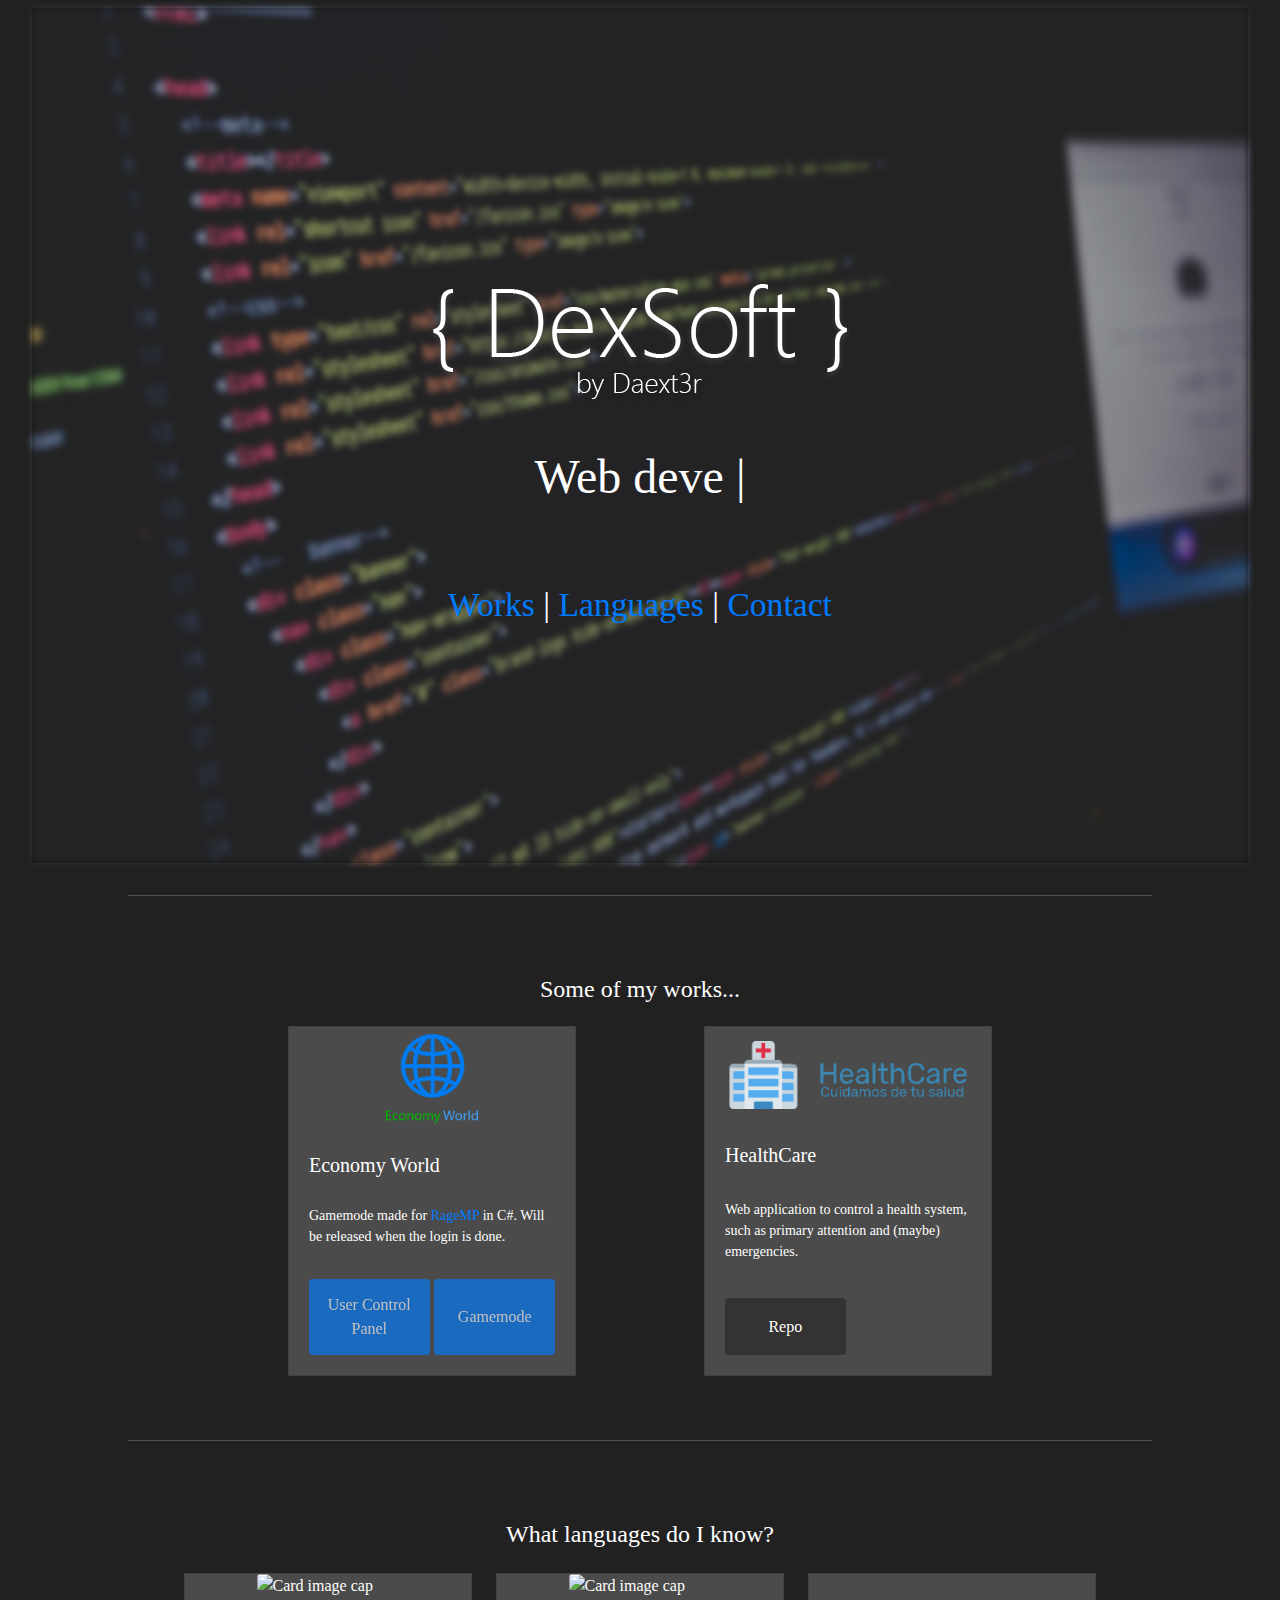
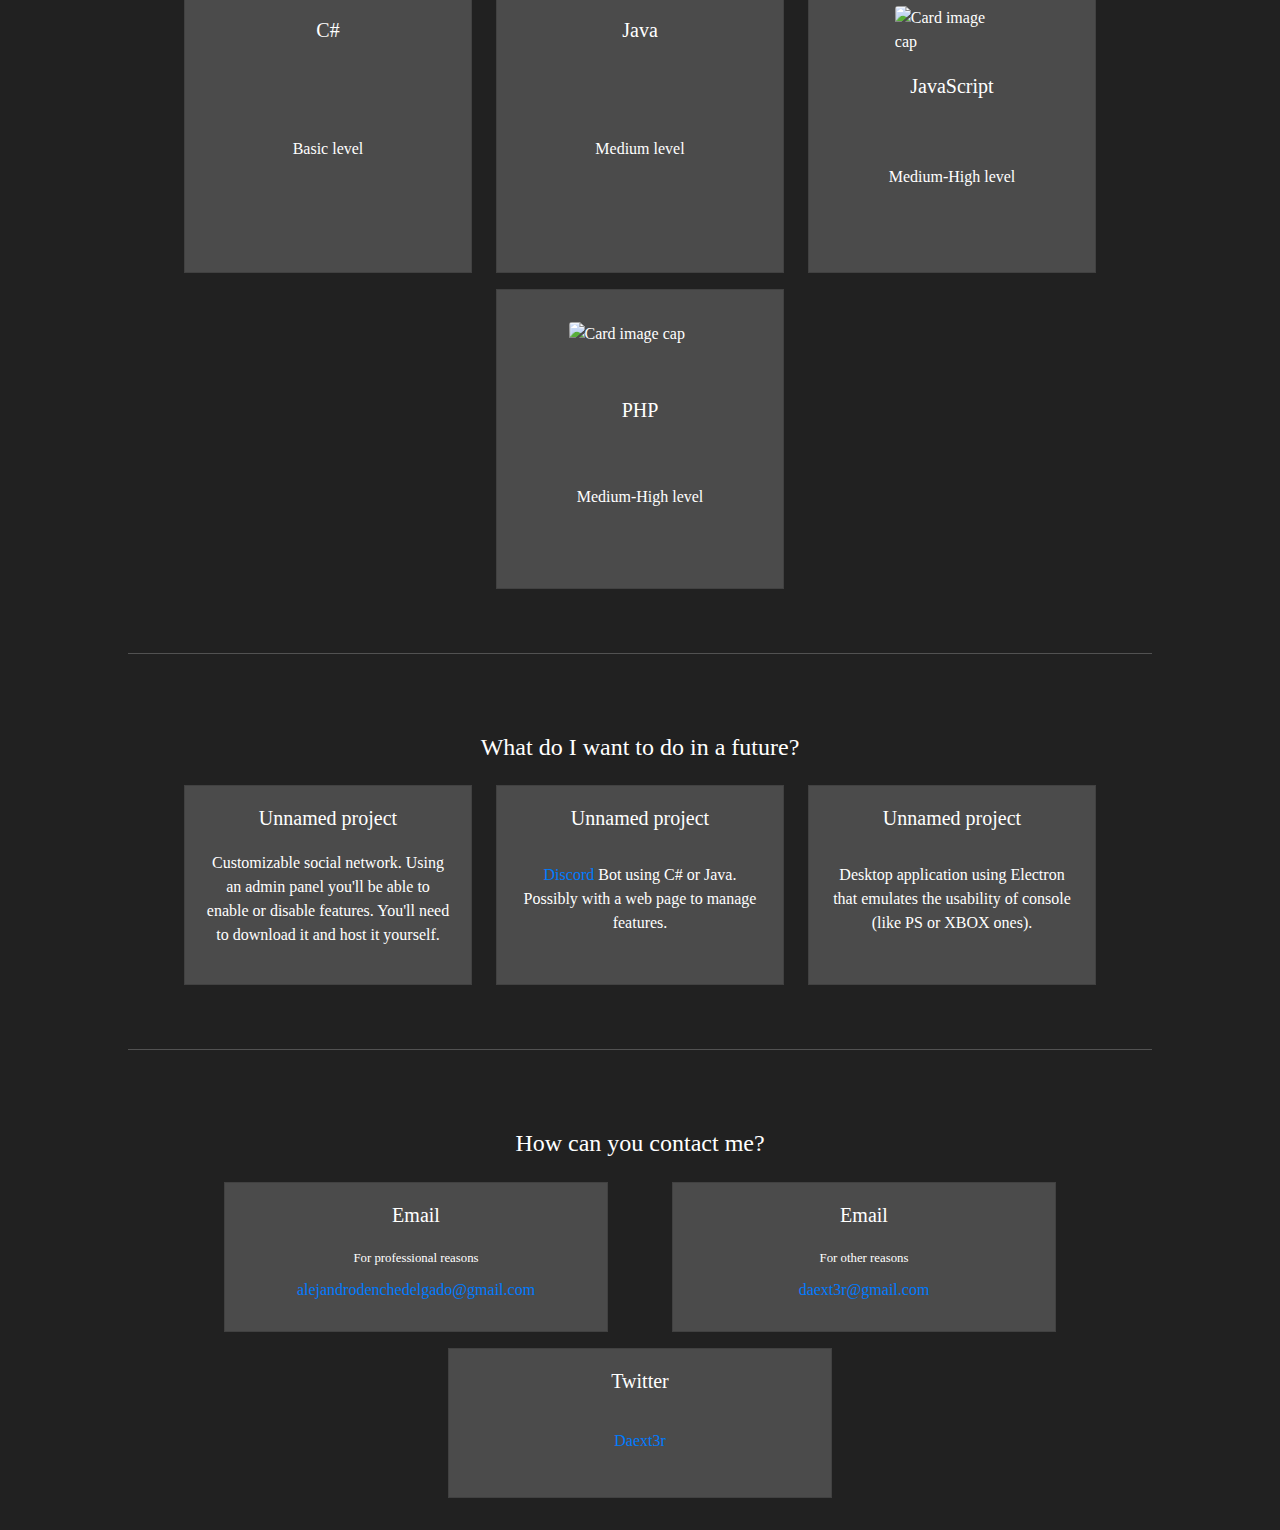
==== commit ec237135: "Fix" ====
--- a/index.html
+++ b/index.html
@@ -26,7 +26,7 @@
       <img class="background-blur" src="./img/background.jpg">
 
       <div class="content">
-         <img src="img/Logo_512x250_sin_fondo_invertido.png">
+         <img src="img/DexSoft_Logo_512x250_sin_fondo_invertido.png">
          <div class="w-100 text-center">
             <span id="home-text"></span>
             <span class="cursor">|</span>
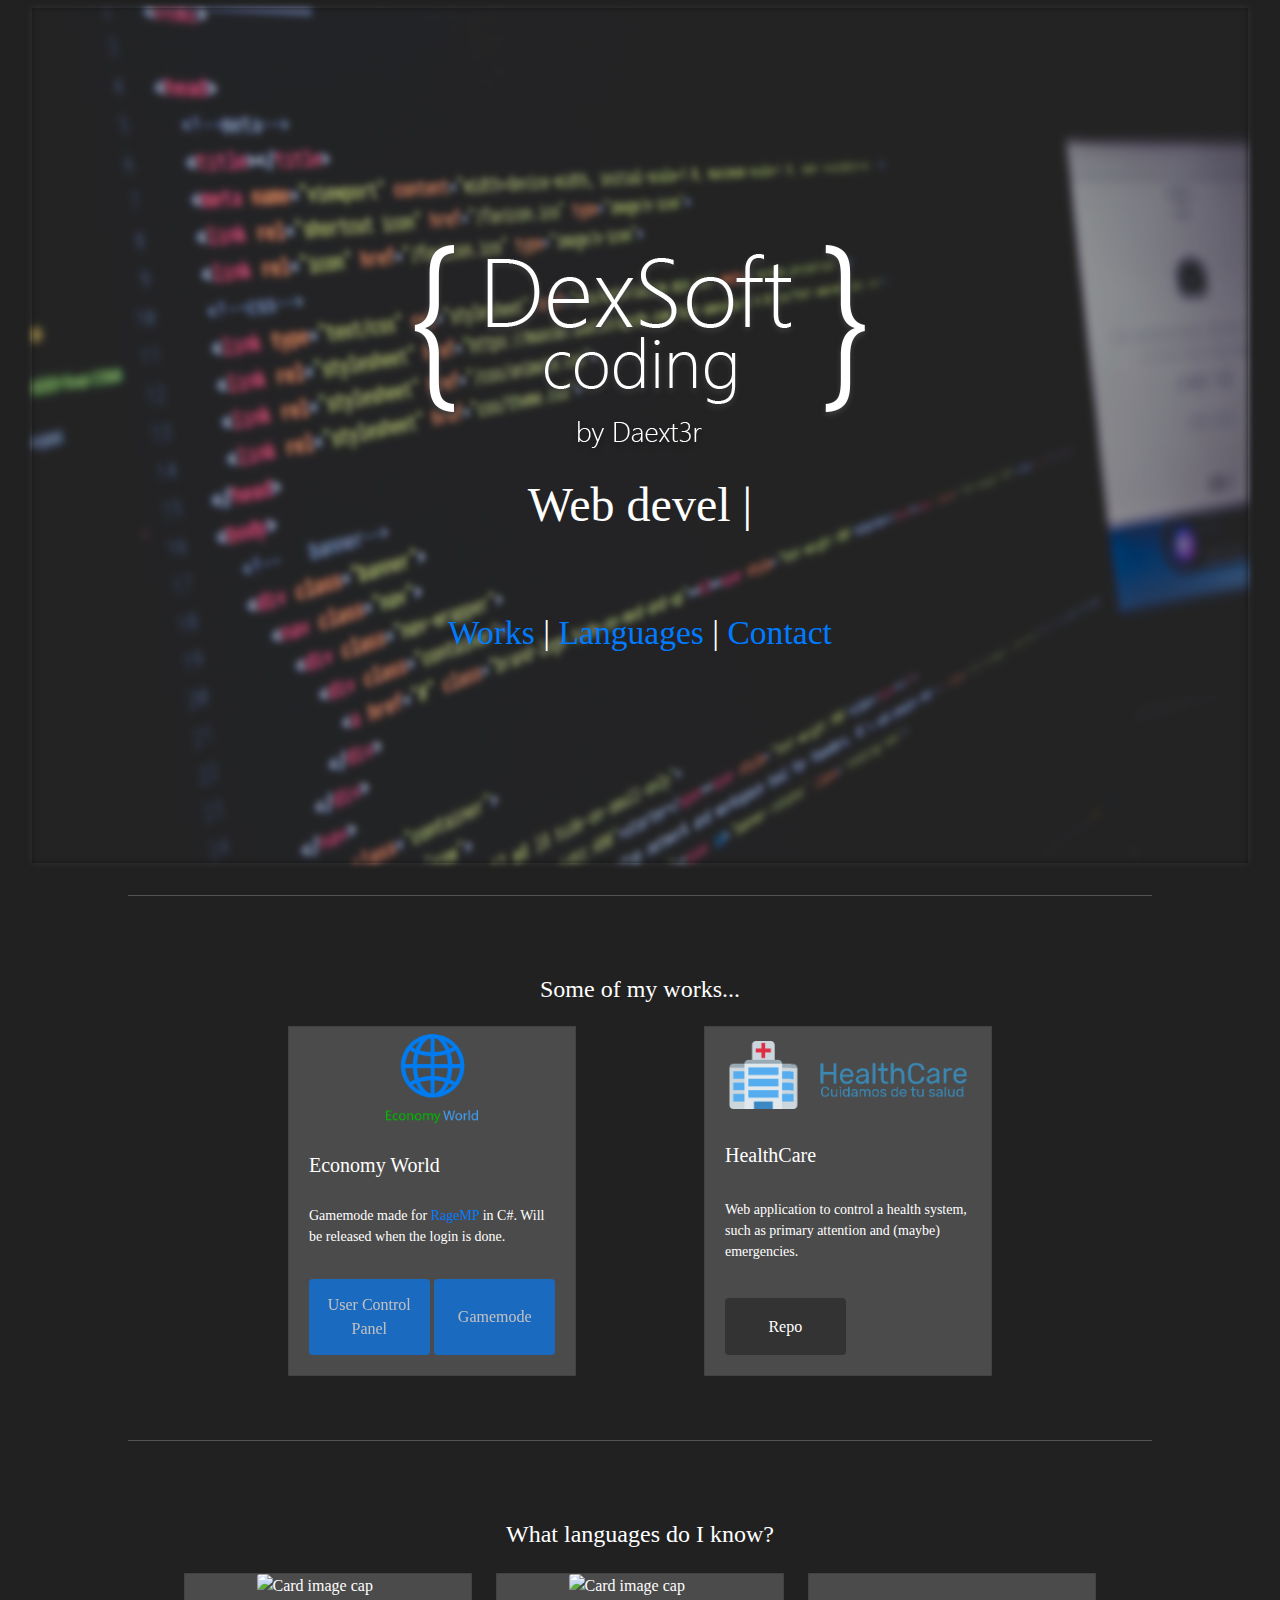
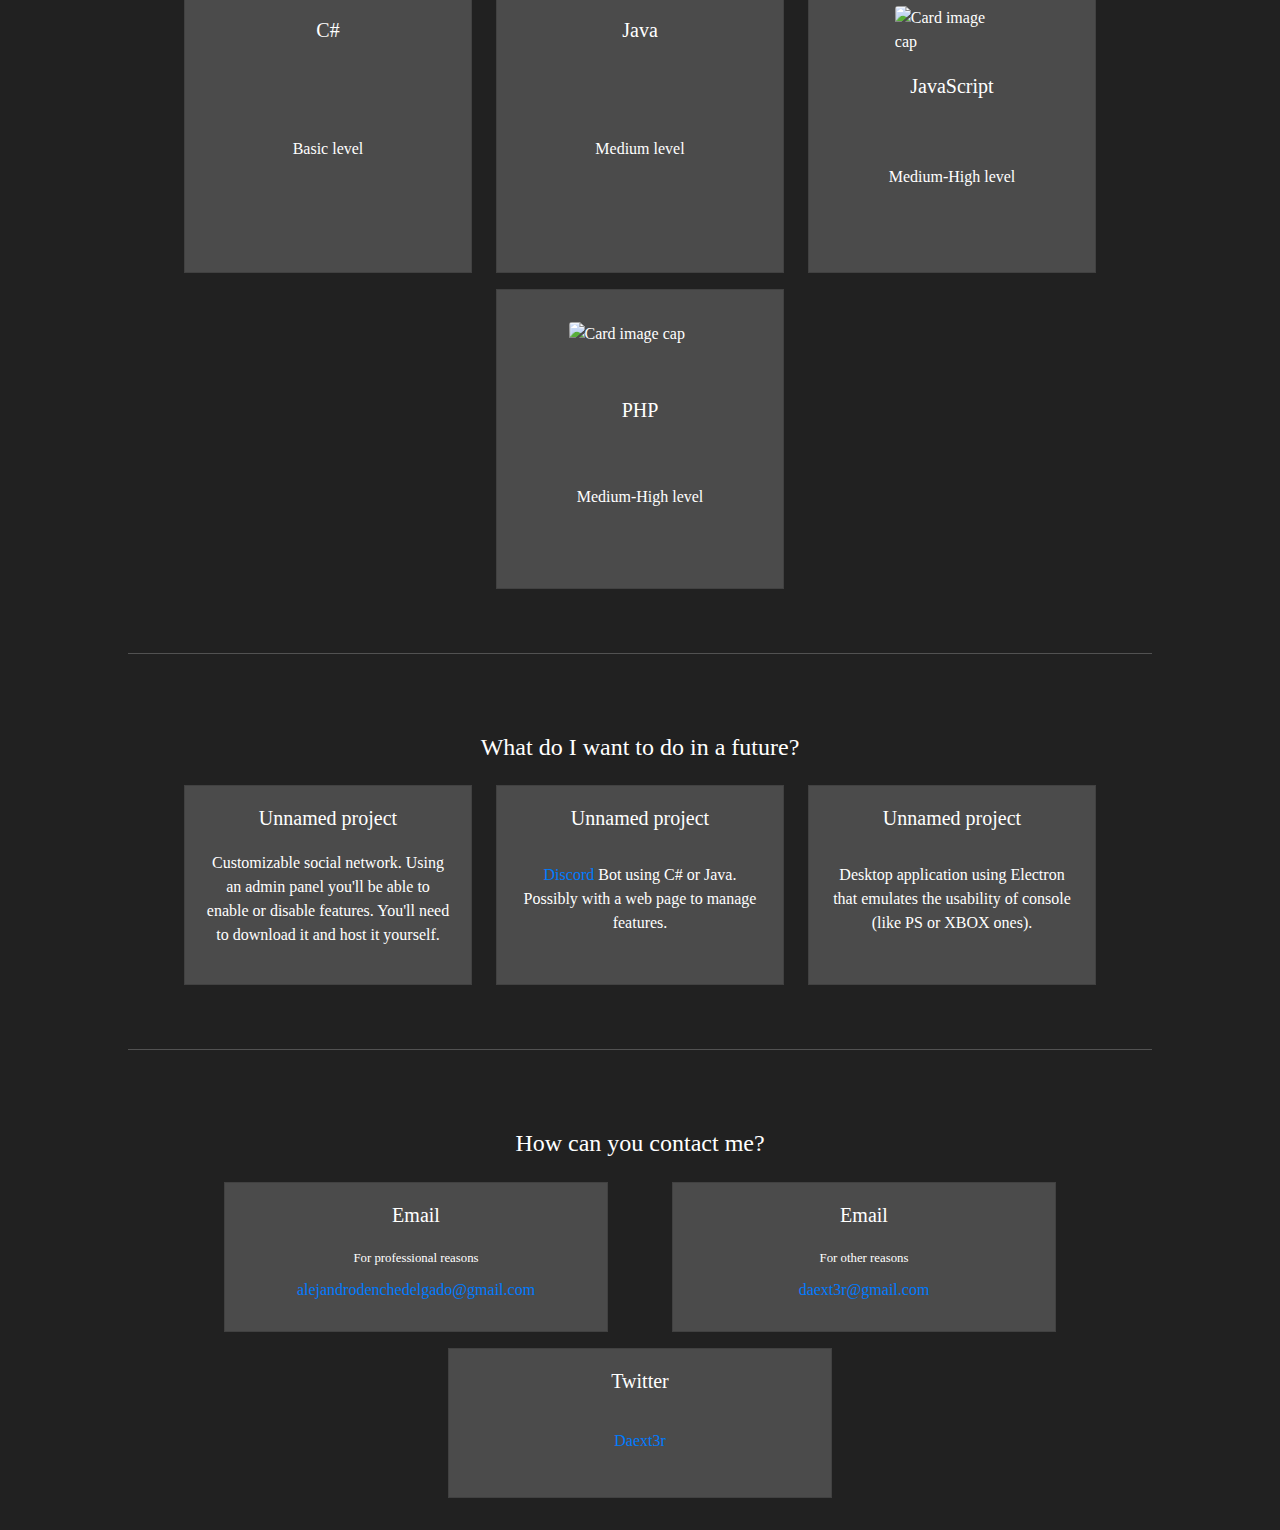
==== commit a286a82a: "Logos changed" ====
--- a/index.html
+++ b/index.html
@@ -26,7 +26,7 @@
       <img class="background-blur" src="./img/background.jpg">
 
       <div class="content">
-         <img src="img/DexSoft_Logo_512x250_sin_fondo_invertido.png">
+         <img src="img/DexSoft_Logo_512x256_sin_fondo_invertido.png">
          <div class="w-100 text-center">
             <span id="home-text"></span>
             <span class="cursor">|</span>
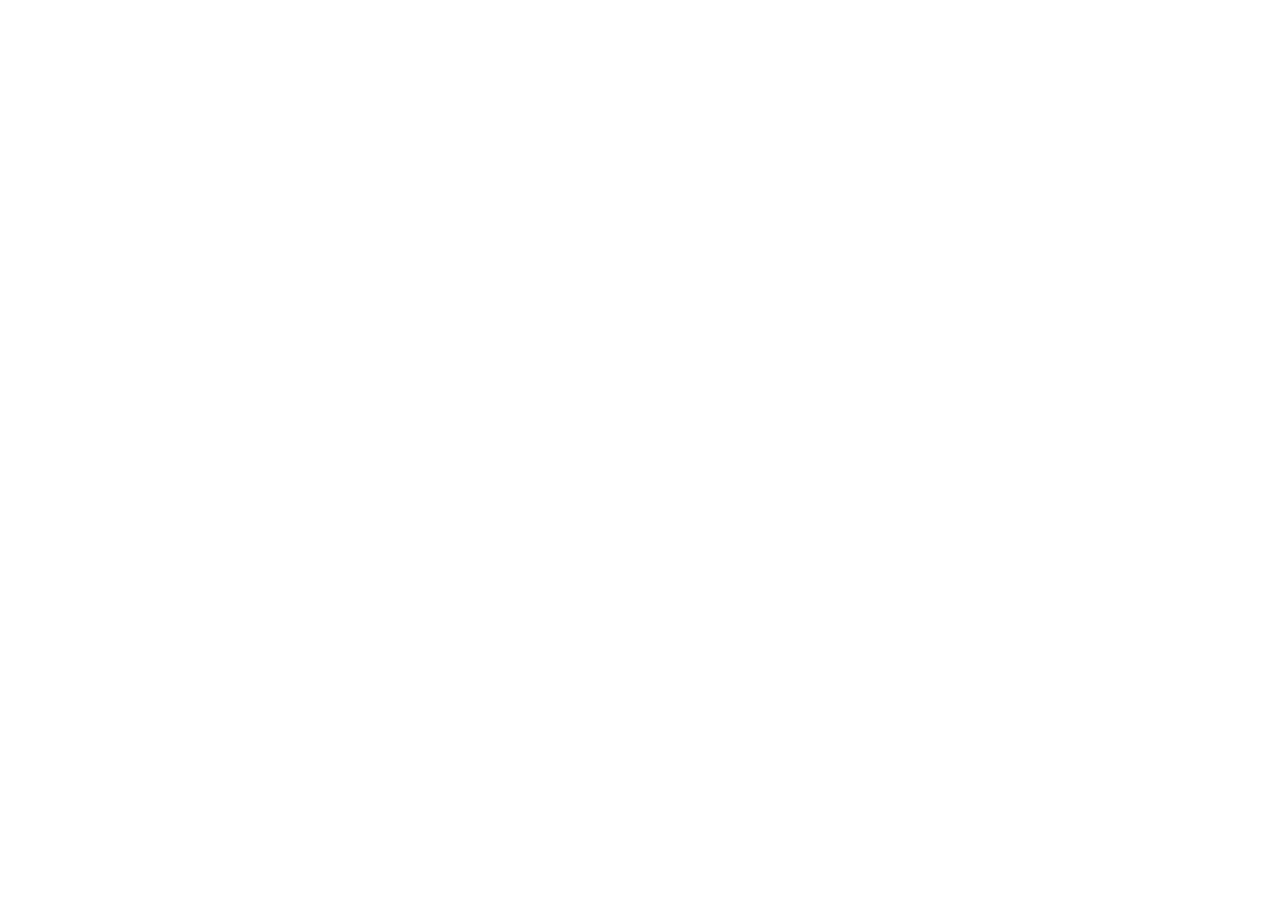
==== commit 941a8d5d: "Changed the redirect script so the user doesn't notice the redirect" ====
--- a/index.html
+++ b/index.html
@@ -7,6 +7,11 @@
    <meta http-equiv="X-UA-Compatible" content="ie=edge">
    <link href="https://fonts.googleapis.com/css?family=Open+Sans&display=swap" rel="stylesheet">
    <title>Alex D. - Daext3r</title>
+
+   <script>
+      //REDIRECT TO ORGANIZATION REPO
+      window.location = "https://dexsoftcoding.github.io";
+   </script>
 
    <!--Bootstrap libraries-->
    <link rel="stylesheet" href="https://stackpath.bootstrapcdn.com/bootstrap/4.3.1/css/bootstrap.min.css"
@@ -31,7 +36,8 @@
             <span id="home-text"></span>
             <span class="cursor">|</span>
          </div>
-         <div class="sections"><a href="#works">Works</a> | <a href="#languages">Languages</a> | <a href="#contact">Contact</a></div>
+         <div class="sections"><a href="#works">Works</a> | <a href="#languages">Languages</a> | <a
+               href="#contact">Contact</a></div>
       </div>
    </div>
 
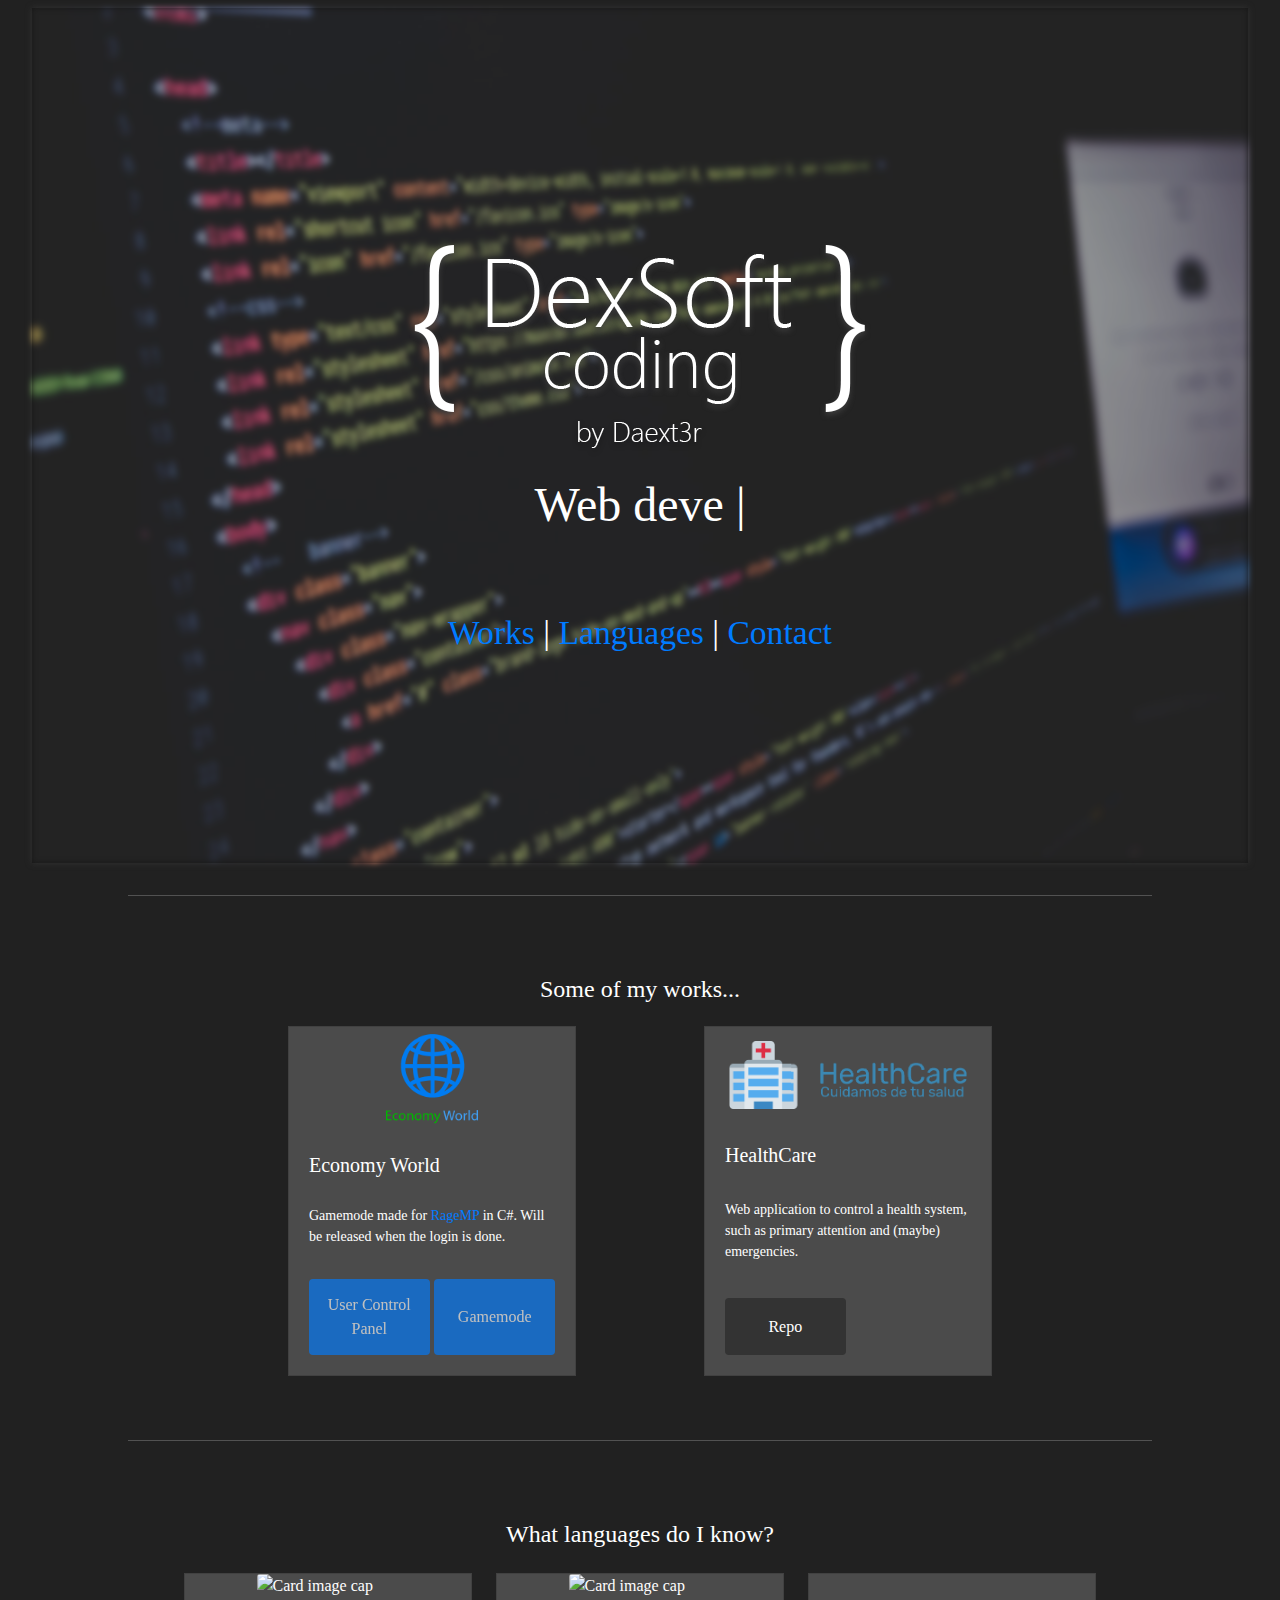
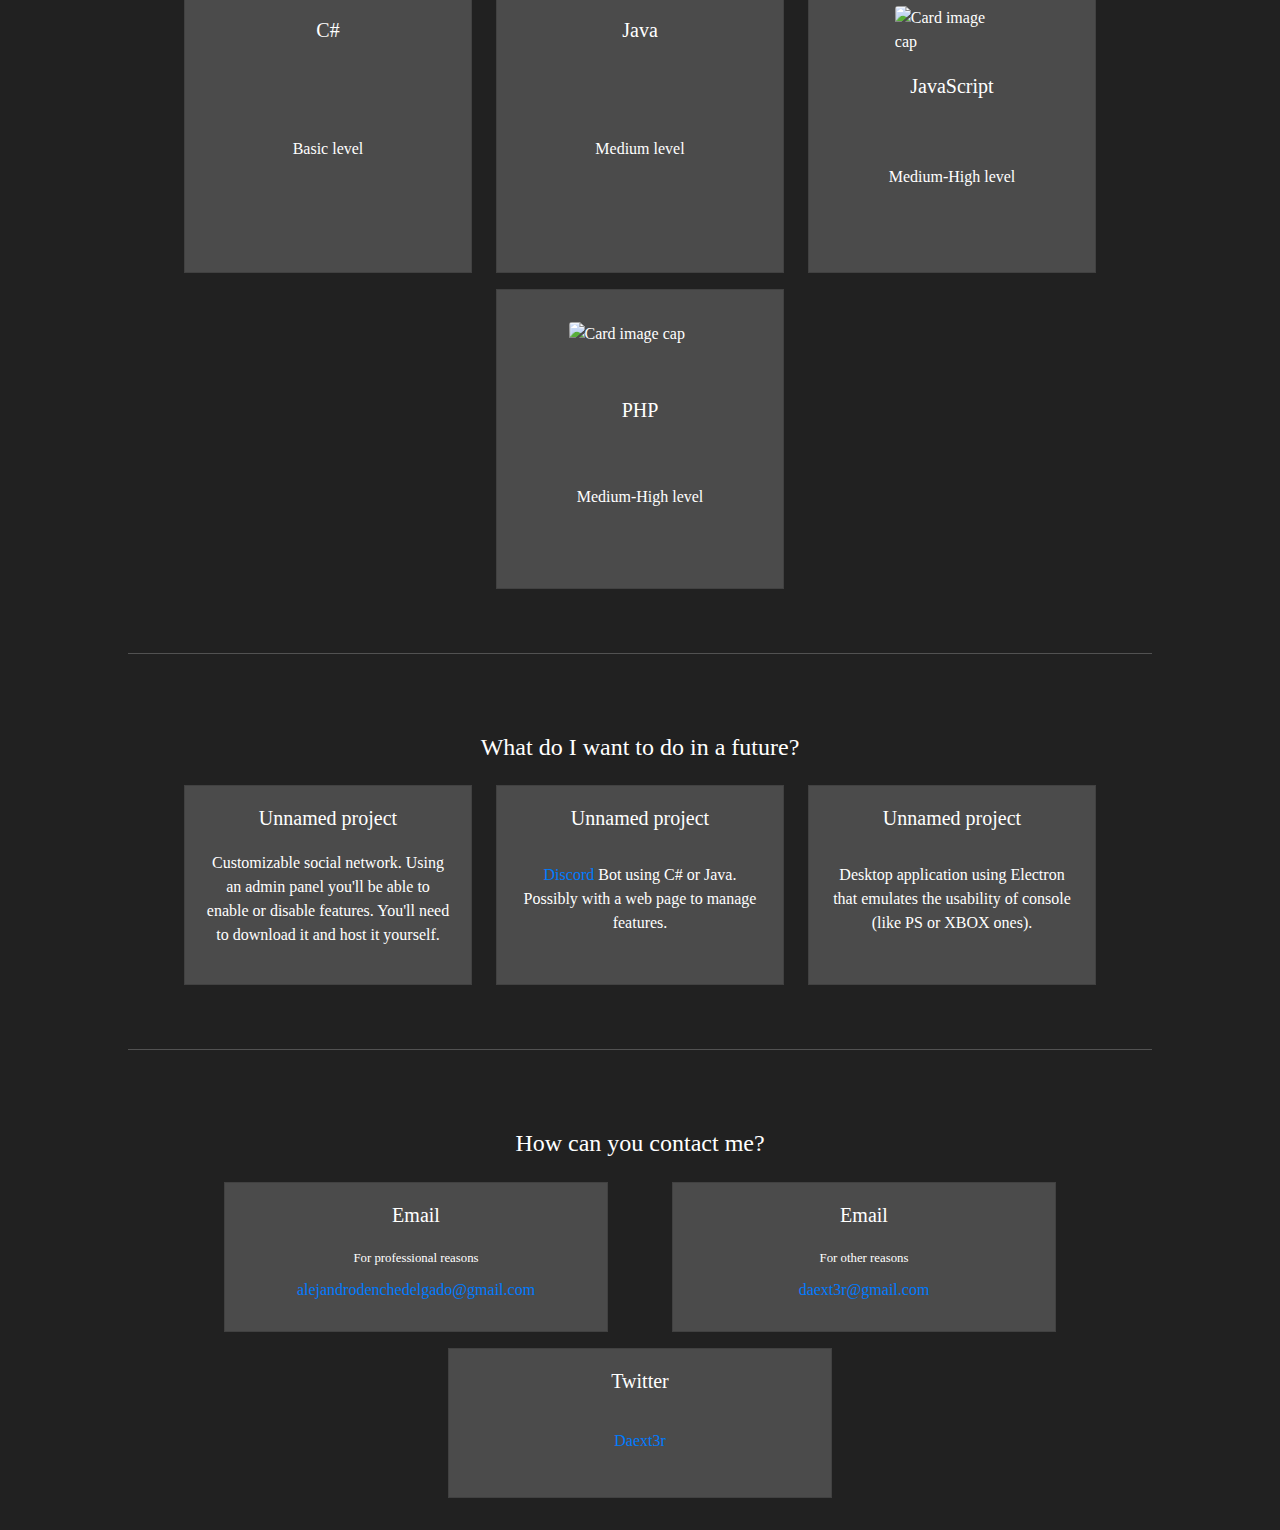
==== commit 002b551a: "Update index.html" ====
--- a/index.html
+++ b/index.html
@@ -7,11 +7,6 @@
    <meta http-equiv="X-UA-Compatible" content="ie=edge">
    <link href="https://fonts.googleapis.com/css?family=Open+Sans&display=swap" rel="stylesheet">
    <title>Alex D. - Daext3r</title>
-
-   <script>
-      //REDIRECT TO ORGANIZATION REPO
-      window.location = "https://dexsoftcoding.github.io";
-   </script>
 
    <!--Bootstrap libraries-->
    <link rel="stylesheet" href="https://stackpath.bootstrapcdn.com/bootstrap/4.3.1/css/bootstrap.min.css"
@@ -182,4 +177,4 @@
    </div>
 </body>
 
-</html>+</html>
